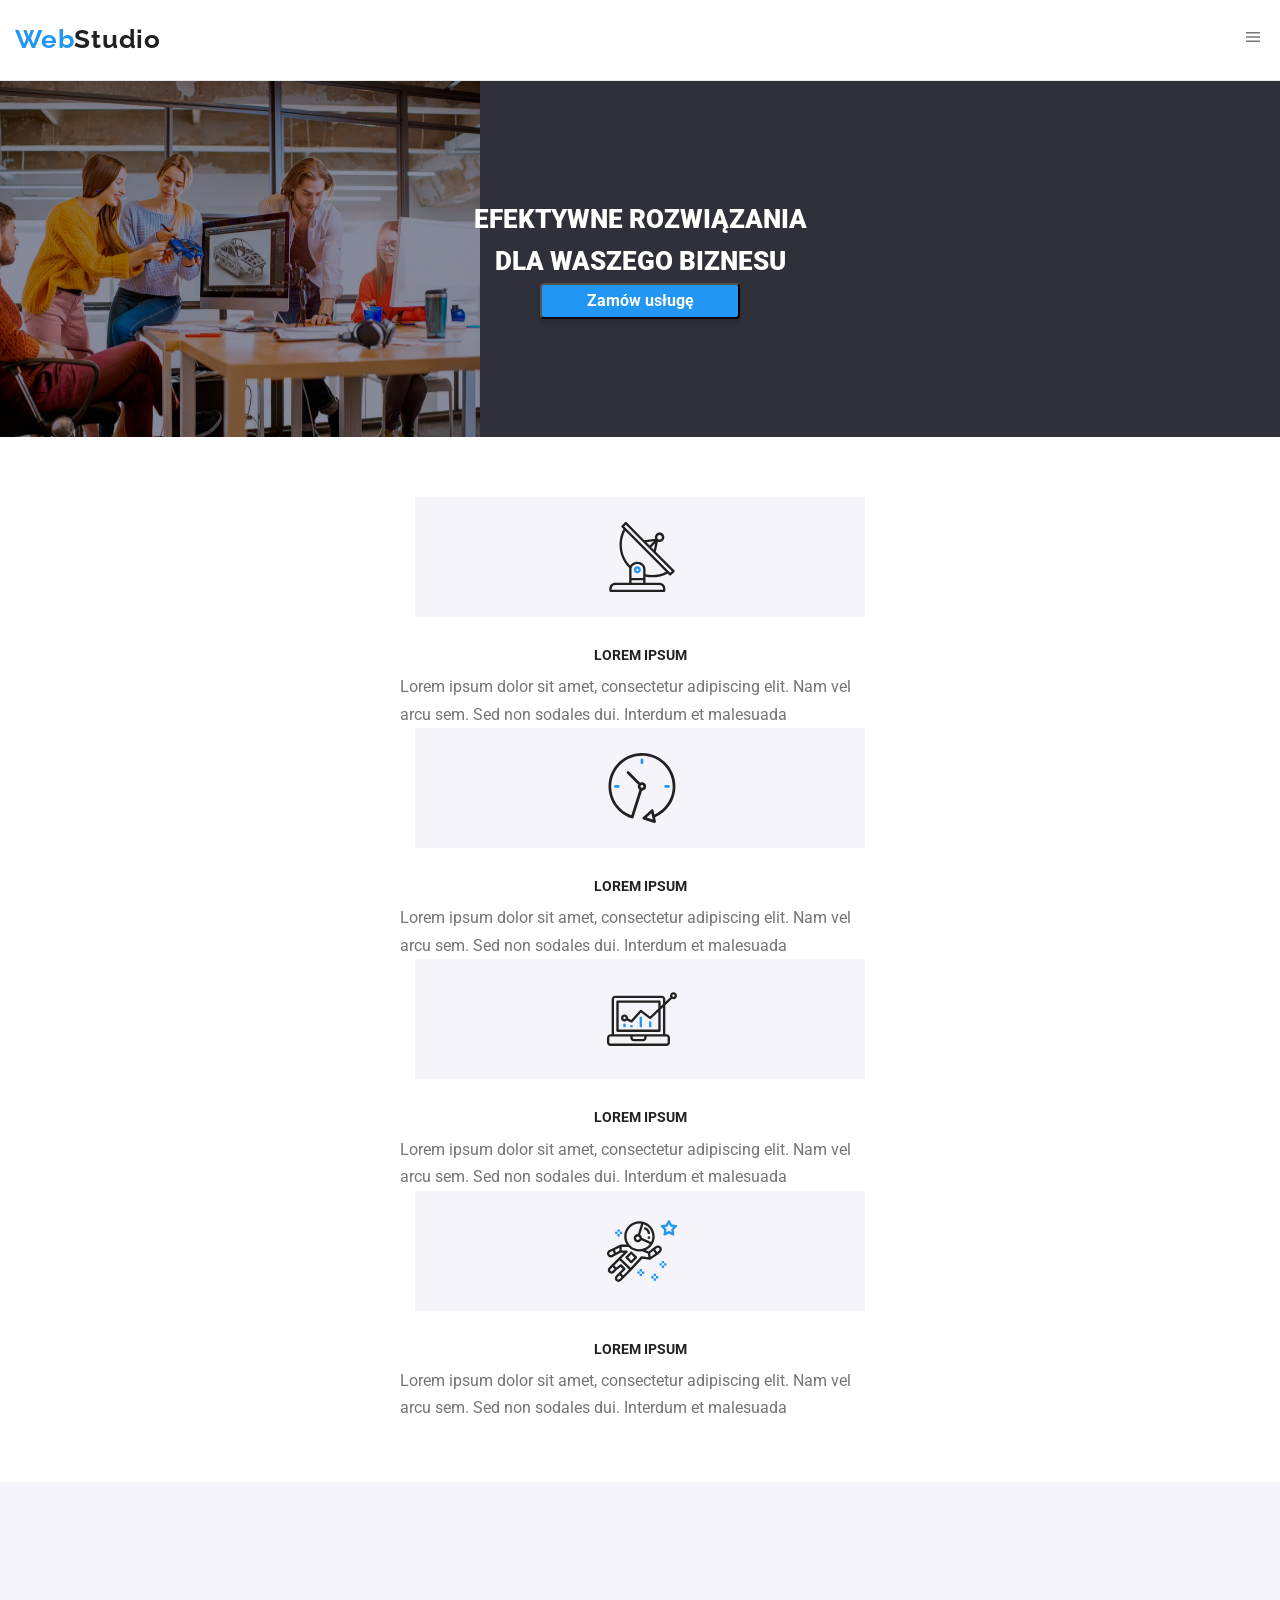
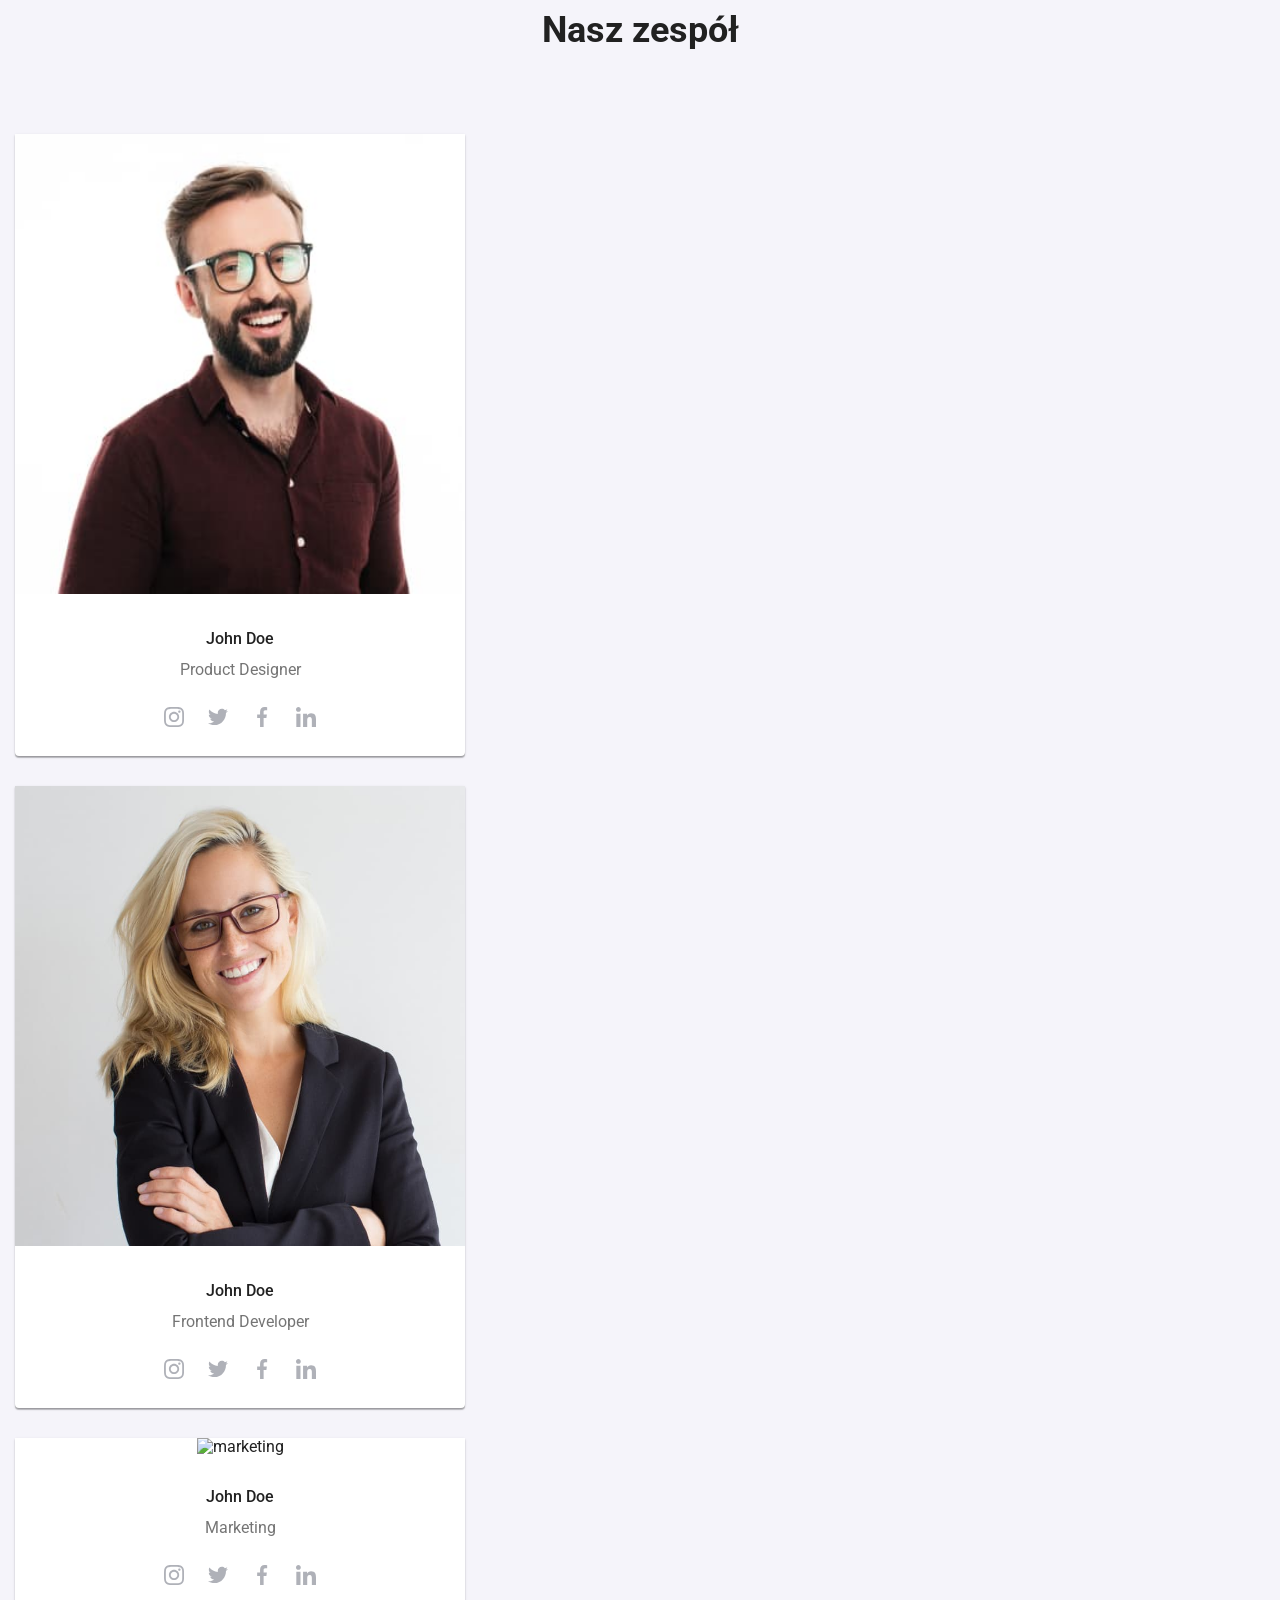
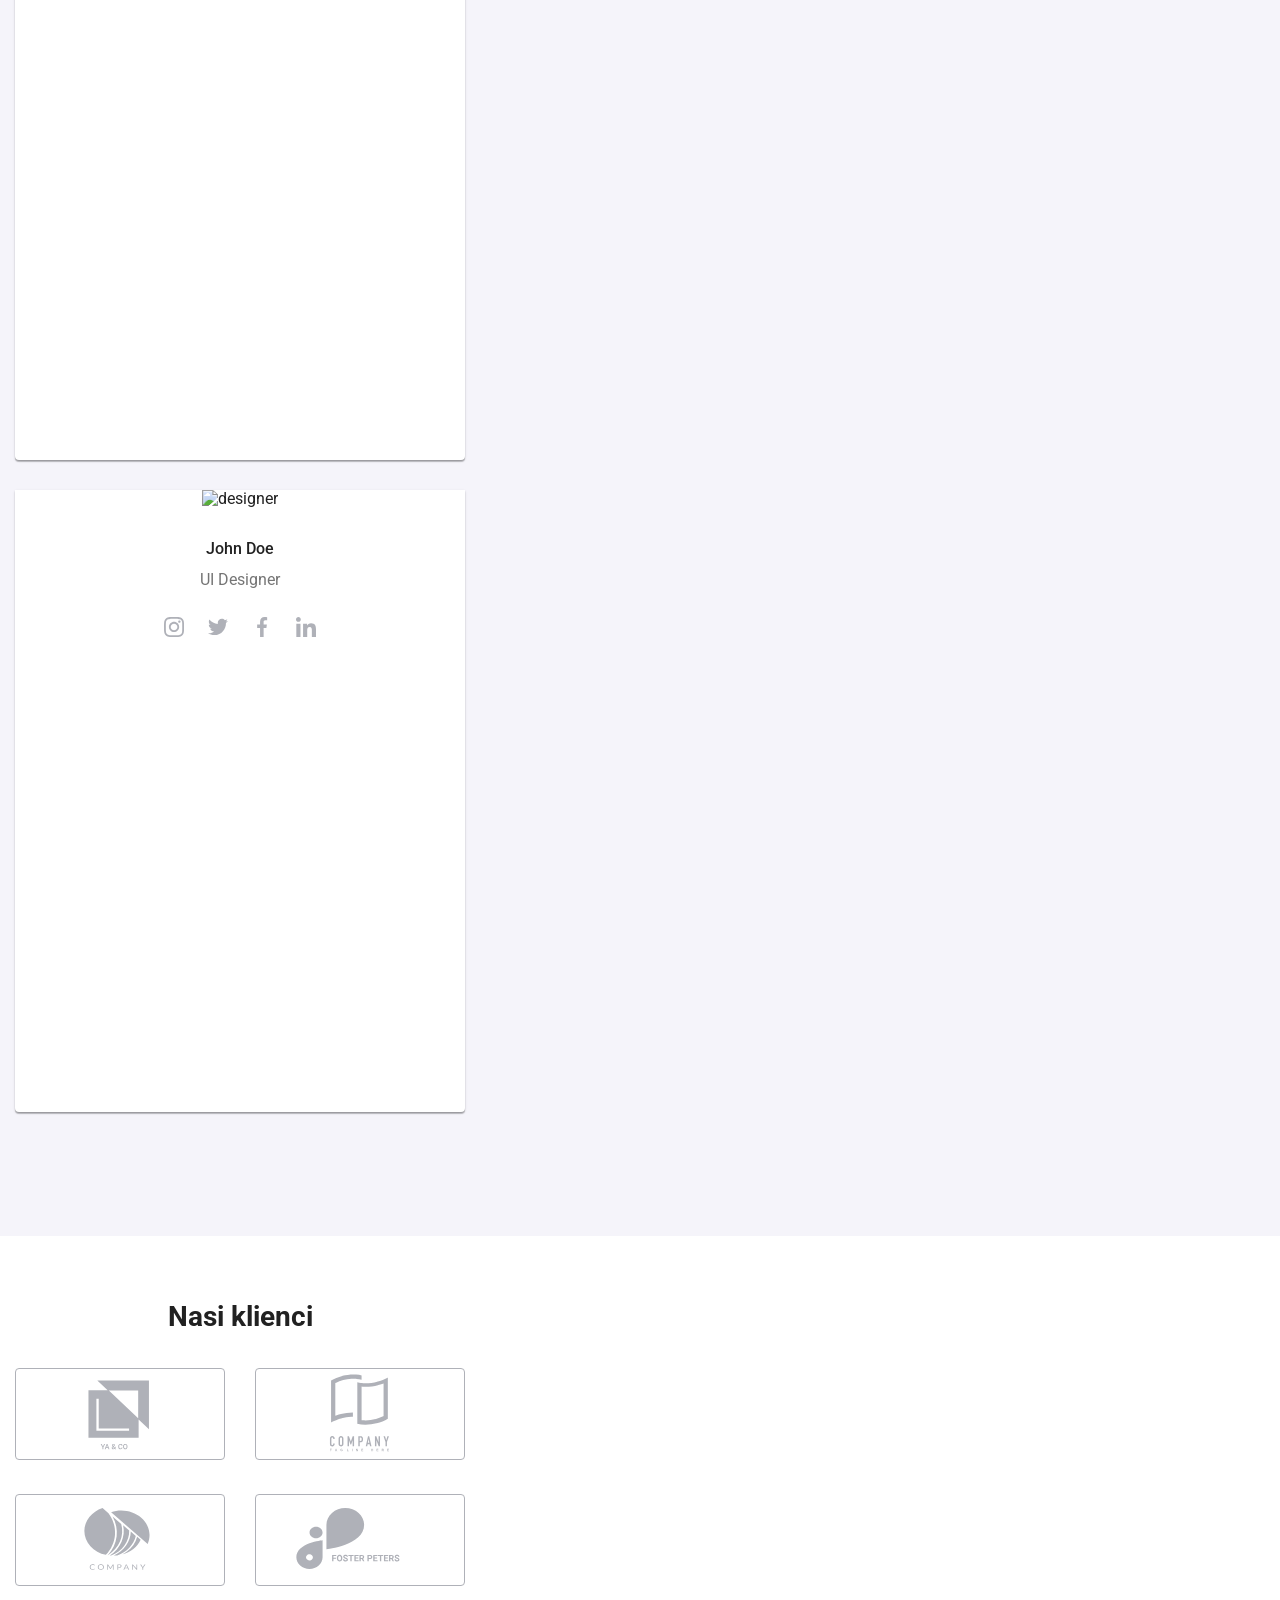
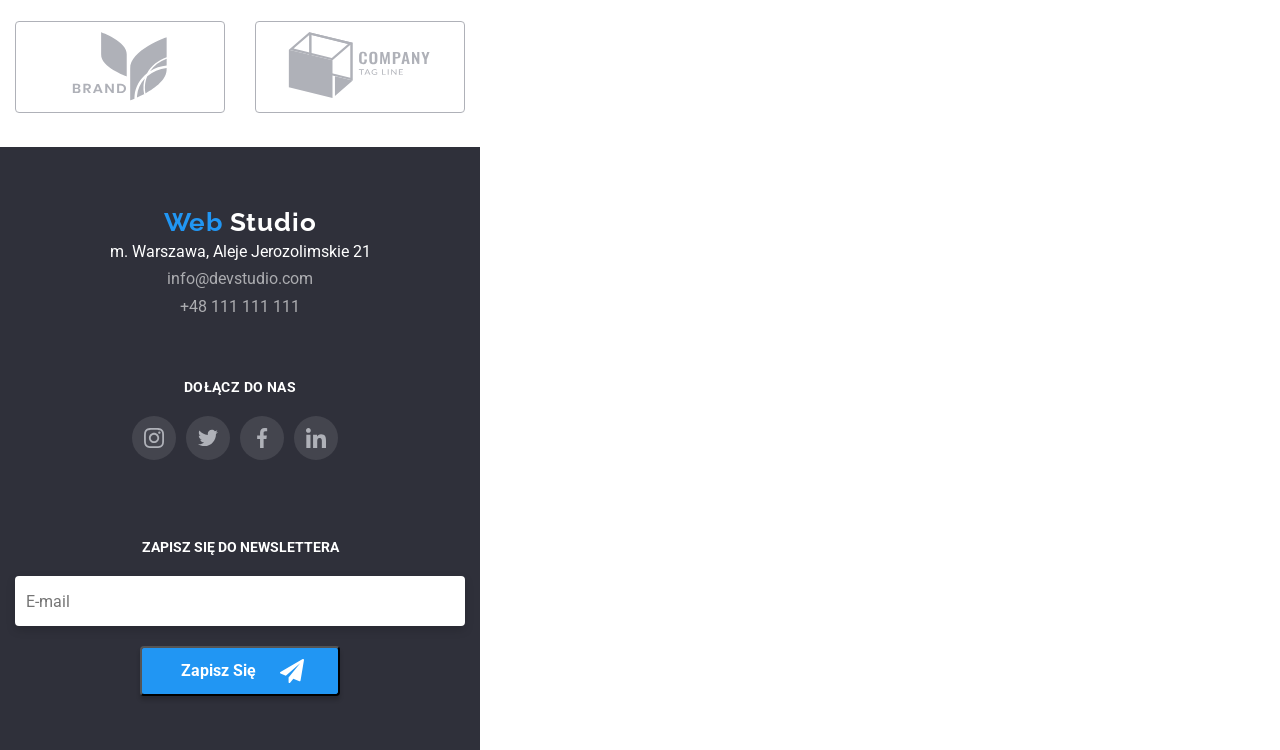
==== index.html @ fba4b180 "far 2 go" ====
<!DOCTYPE html>
<html lang="pl">
  <head>
    <meta charset="utf-8" />
    <meta name="viewport" content="width=device-width, initial-scale=1.0" />
    <title>Studio</title>
    <link rel="stylesheet" href="./css/modern-normalize.css" />
    <link rel="stylesheet" href="./css/main.min.css" />
    <link rel="preconnect" href="https://fonts.googleapis.com" />
    <link rel="preconnect" href="https://fonts.gstatic.com" crossorigin />
    <link
      href="https://fonts.googleapis.com/css2?family=Raleway:wght@700&family=Roboto:wght@400;500;700;900&display=swap"
      rel="stylesheet"
    />
  </head>
  <body>
    <header class="header">
      <div class="container">
        <ul class="header__ul">
          <li class="header__list">
            <a class="logo" href="">Web<span class="logo__span">Studio</span></a>
          </li>
          <ul class="header__ul">
            <nav class="navigation">
              <li class="navigation__list"><a class="active navigation__link" href="">Agencja</a></li>
              <li class="navigation__list"><a class="navigation__link" href="./portfolio.html">Portfolio</a></li>
              <li class="navigation__list"><a class="navigation__link" href="">Kontakt</a></li>
            </nav>
          </ul>
          <li class="contact">
            <a class="contact__link" href="mailto:info@devstudio.com">
              <svg class="contact__iconic">
                <use href="./css/icon.svg#icon-envelope"></use></svg>info@devstudio.com
                </a
            >
          </li>
          <li class="contact">
            <a class="contact__link" href="tel:+48111111111">
              <svg class="contact__iconic">
                <use href="./css/icon.svg#icon-smartphone"></use>
              </svg>
              +48 111 111 111</a>
          </li>
          <li class="contact-mobile">
            <svg class="contact-mobile__iconic" data-mobile-open>
              <use href="./css/icon.svg#icon-menu"></use>
            </svg>
          </li>
        </ul>
      </div>
    </header>

    <main>
      <section class="background top-index">
        <div class="container">
          <h1 class="top-index__topic">EFEKTYWNE ROZWIĄZANIA DLA WASZEGO BIZNESU</h1>
          <button class="button" type="button" data-modal-open>Zamów usługę</button>
        </div>
      </section>
      <section class="text-info section">
        <div class="container">
          <ul class="text-info__text-infoset">
            <li class="text-list">
              <div class="text-list__iconic2-frame">
                <svg class="text-list__iconic2">
                  <use href="./css/icon.svg#icon-antena" ></use>
                </svg>
              </div>
              <h2 class="text-list__title">LOREM IPSUM</h2>
              <p class="text-list__text">
                Lorem ipsum dolor sit amet, consectetur adipiscing elit. Nam vel
                arcu sem. Sed non sodales dui. Interdum et malesuada
              </p>
            </li>
            <li class="text-list">
              <div class="text-list__iconic2-frame">
                <svg class="text-list__iconic2">
                  <use href="./css/icon.svg#icon-clock" ></use>
                </svg>
              </div>
              <h2 class="text-list__title">LOREM IPSUM</h2>
              <p class="text-list__text">
                Lorem ipsum dolor sit amet, consectetur adipiscing elit. Nam vel
                arcu sem. Sed non sodales dui. Interdum et malesuada
              </p>
            </li>
            <li class="text-list">
              <div class="text-list__iconic2-frame">
                <svg class="text-list__iconic2">
                  <use href="./css/icon.svg#icon-diagram" ></use>
                </svg>
              </div>
              <h2 class="text-list__title">LOREM IPSUM</h2>
              <p class="text-list__text">
                Lorem ipsum dolor sit amet, consectetur adipiscing elit. Nam vel
                arcu sem. Sed non sodales dui. Interdum et malesuada
              </p>
            </li><li class="text-list">
              <div class="text-list__iconic2-frame">
                <svg class="text-list__iconic2">
                  <use href="./css/icon.svg#icon-astronaut" ></use>
                </svg>
              </div>
              <h2 class="text-list__title">LOREM IPSUM</h2>
              <p class="text-list__text">
                Lorem ipsum dolor sit amet, consectetur adipiscing elit. Nam vel
                arcu sem. Sed non sodales dui. Interdum et malesuada
              </p>
            </li>
          </ul>
        </div>
      </section>

      <section class="occupation-index">
        <div class="container">
          <h2 class="occupation-index__title">Czym się zajmujemy</h2>
          <ul class="occupation-index__text-infoset">
            <li class="ourwork">
              <img class="ourwork__image"
                src="./images/background.jpg"
                alt="biurko z klawiatura"
                width="370"
                height="296"
              />
              <p class="ourwork__occupation-index-text">Aplikacje komputerowe</p>
            </li>
            <li class="ourwork">
              <img class="ourwork__image"
                src="./images/background2.jpg"
                alt="ekran z telefonem"
                width="370"
                height="296"
              />
              <p class="ourwork__occupation-index-text">Aplikacje mobilne</p>
            </li>
            <li class="ourwork">
              <img class="ourwork__image"
                src="./images/tablet.jpg"
                alt="tablet"
                height="296"
                width="370"
              />
              <p class="ourwork__occupation-index-text">Rozwiązania graficzne</p>
            </li>
          </ul>
        </div>
      </section>

      <section class="team-index">
        <div class="container">
          <h2  class="team-index__tittle">Nasz zespół</h2>
          <ul class="team-index__text-infoset">
            <li class="team-index__list">
              <figure class="workers">
                <img class="workers__image"
                  src="./images/productdesigner.jpg"
                  alt="productdesigner"
                  width="270"
                  height="260"
                />
                <figcaption class="workers__figcaption">
                  <p class="workers__name-index">John Doe</p>
                  <p class="workers__job-index">Product Designer</p>
                  
                  <ul class="workers__iconic-3-list">
                    <li class="workers__list">
                      <a class="workers__iconic-3-list-link" href="">
                    <svg class="workers__iconic3">
                      <use href="./css/icon.svg#icon-instagram-2">
                      </use>
                    </svg>
                    </a>
                    </li>
            <li class="workers__list">
                      <a class="workers__iconic-3-list-link" href="">
                    

                                        <svg class="workers__iconic3">
                      <use href="./css/icon.svg#icon-twitter-1">
                      </use>
                    </svg>
                    </a>
                    </li>
                    <li class="workers__list">
                      <a class="workers__iconic-3-list-link" href="">
                    
                    <svg class="workers__iconic3">
                      <use href="./css/icon.svg#icon-facebook-1">
                      </use>
                    </svg>
                    </a>
                    </li>
                    <li class="workers__list">
                      <a class="workers__iconic-3-list-link" href="">
                    
                    <svg class="workers__iconic3">
                      <use href="./css/icon.svg#icon-linkedin-1">
                      </use>
                    </svg>
                    </a>
                    </li>
                  </ul>
                  </figcaption>
              </figure>
            </li>

            <li class="workers__list">
              <figure class="workers">
                <img class="workers__image"
                  src="./images/developer.jpg"
                  alt="frontedndeveloper"
                  width="270"
                  height="260"
                />
                <figcaption class="workers__figcaption">
                  <p class="workers__name-index">John Doe</p>
                  <p class="workers__job-index">Frontend Developer</p>
                  <ul class="workers__iconic-3-list">
                    <li class="workers__list">
                      <a class="workers__iconic-3-list-link" href="">
                    <svg class="workers__iconic3">
                      <use href="./css/icon.svg#icon-instagram-2">
                      </use>
                    </svg>
                    </a>
                    </li>
            <li class="workers__list">
                      <a class="workers__iconic-3-list-link" href="">
                                        <svg class="workers__iconic3">
                      <use href="./css/icon.svg#icon-twitter-1">
                      </use>
                    </svg>
                    </a>
                    </li>
                    <li class="workers__list">
                      <a class="workers__iconic-3-list-link" href="">
                    
                    <svg class="workers__iconic3">
                      <use href="./css/icon.svg#icon-facebook-1">
                      </use>
                    </svg>
                    </a>
                    </li>
                    <li class="workers__list">
                      <a class="workers__iconic-3-list-link" href="">
                    
                    <svg class="workers__iconic3">
                      <use href="./css/icon.svg#icon-linkedin-1">
                      </use>
                    </svg>
                    </a>
                    </li>
                  </ul>
                </figcaption>
              </figure>
            </li>

            <li class="workers__list">
              <figure class="workers">
                <img class="workers__image"
                  src="./images/marketing.jpg"
                  alt="marketing"
                  width="270"
                  height="260"
                />
                <figcaption class="workers__list">
                  <p class="workers__name-index">John Doe</p>
                  <p class="workers__job-index">Marketing</p>
                  <ul class="workers__iconic-3-list">
                    <li class="workers__list">
                      <a class="workers__iconic-3-list-link" href="">
                    <svg class="workers__iconic3">
                      <use href="./css/icon.svg#icon-instagram-2">
                      </use>
                    </svg>
                    </a>
                    </li>
            <li class="workers__list">
                      <a class="workers__iconic-3-list-link" href="">
                    

                                        <svg class="workers__iconic3">
                      <use href="./css/icon.svg#icon-twitter-1">
                      </use>
                    </svg>
                    </a>
                    </li>
                    <li class="workers__list">
                      <a class="workers__iconic-3-list-link" href="">
                    
                    <svg class="workers__iconic3">
                      <use href="./css/icon.svg#icon-facebook-1">
                      </use>
                    </svg>
                    </a>
                    </li>
                    <li class="workers__list">
                      <a class="workers__iconic-3-list-link" href="">
                    
                    <svg class="workers__iconic3">
                      <use href="./css/icon.svg#icon-linkedin-1">
                      </use>
                    </svg>
                    </a>
                    </li>
                  </ul>
                </figcaption>
              </figure>
            </li>

            <li class="workers__list">
              <figure class="workers">
                <img class="workers__image"
                  src="./images/designer.jpg"
                  alt="designer"
                  width="270"
                  height="260"
                />
                <figcaption class="workers__figcaption">
                  <p class="workers__name-index">John Doe</p>
                  <p class="workers__job-index">UI Designer</p>
                  <ul class="workers__iconic-3-list">
                    <li class="workers__list">
                      <a class="workers__iconic-3-list-link" href="">
                    <svg class="workers__iconic3">
                      <use href="./css/icon.svg#icon-instagram-2">
                      </use>
                    </svg>
                    </a>
                    </li>
            <li class="workers__list">
                      <a class="workers__iconic-3-list-link" href="">
                    
                                        <svg class="workers__iconic3">
                      <use href="./css/icon.svg#icon-twitter-1">
                      </use>
                    </svg>
                    </a>
                    </li>
                    <li class="workers__list">
                      <a class="workers__iconic-3-list-link" href="">
                    
                    <svg class="workers__iconic3">
                      <use href="./css/icon.svg#icon-facebook-1">
                      </use>
                    </svg>
                    </a>
                    </li>
                    <li class="workers__list">
                      <a class="workers__iconic-3-list-link" href="">
                    
                    <svg class="workers__iconic3">
                      <use href="./css/icon.svg#icon-linkedin-1">
                      </use>
                    </svg>
                    </a>
                    </li>
                  </ul>
                </figcaption>
              </figure>
            </li>
          </ul>
        </div>
      </section>
      <section class="clients">
        <div class="container">
          <h2 class="clients__title">Nasi klienci</h2>
          <p class="clients__chapter">
            <ul class="clients__text-infoset">
              <li class="clients__list">
                <a href="">
                <svg class="clients__iconic4">
                  <use href="./css/icon.svg#icon-Logo"></use>
                </svg>
              </a>
              </li>
              <li class="clients__list">
              <a href="">
                <svg class="clients__iconic4">
                  <use href="./css/icon.svg#icon-Logo2"></use>
                </svg>
              </a>
              </li>
              <li class="clients__list">
                <a href="">
                <svg class="clients__iconic4">
                  <use href="./css/icon.svg#icon-Logo3"></use>
                </svg>
              </a>
              </li>
              <li class="clients__list">
                <a href="">
                <svg class="clients__iconic4">
                  <use href="./css/icon.svg#icon-Logo4"></use>
                </svg>
              </a>          
              </li>
              <li class="clients__list">
              <a href="">
                <svg class="clients__iconic4">
                  <use href="./css/icon.svg#icon-Logo5"></use>
                </svg>
              </a>      
              </li>
              <li class="clients__list">
              <a href="">
                <svg class="clients__iconic4">
                  <use href="./css/icon.svg#icon-Logo6"></use>
                </svg>
            </a>  
              </li>
            
            </ul>
          </p>
        </div>
      </section>
    </main>
<footer class="footer">
      <div class="container footsy">
      <div class="footsy__chapter">
        <div class="logo--down">
          <a  class="logo" href="">Web<span class="logo__span--footer"> Studio </span> </a>
        </div>
        <adress class="footsy__adressdown">
          m. Warszawa, Aleje Jerozolimskie 21
        </adress>
        <div >
          <a class="footsy__mailto2" href="mailto:info@devstudio.com"> info@devstudio.com </a>
        </div>
        <div >
          <a class="footsy__tele2" href="tel:+48111111111"> +48 111 111 111 </a>
        </div>
      </div>
      <div class="socialy">
        <h2 class="socialy__title" >Dołącz do nas</h2>

        <ul class="socialy__iconic-listing">
          <li class="socialy__list">
            <a class="socialy__iconic-3-list-link" href="">
              <svg class="socialy__iconic3">
                <use href="./css/icon.svg#icon-instagram-2"></use>
              </svg>
            </a>
          </li>
          <li class="socialy__list">
            <a class="socialy__iconic-3-list-link" href="">
              <svg class="socialy__iconic3">
                <use href="./css/icon.svg#icon-twitter-1"></use>
              </svg>
            </a>
          </li>
          <li class="socialy__list">
            <a class="socialy__iconic-3-list-link" href="">
              <svg class="socialy__iconic3">
                <use href="./css/icon.svg#icon-facebook-1"></use>
              </svg>
            </a>
          </li>
          <li class="socialy__list">
            <a class="socialy__iconic-3-list-link" href="">
              <svg class="socialy__iconic3">
                <use href="./css/icon.svg#icon-linkedin-1"></use>
              </svg>
            </a>
          </li>
        </ul>
        </div>
        <div class="subscription">
        <p class="subscription__title" >Zapisz się do Newslettera</p>
        <form class="subscription__form">
          <label class="subscription__label">
            <input class="subscription__sub-email" type="email" name="email" placeholder="  E-mail" required />
          </label>
          <button class="subscription__button-sub" type="submit">Zapisz Się <svg class="subscription__iconic-sub"><use href="./css/icon.svg#plane"></use></svg> </button>
         
        </form>
      </div>
      </div>
    </footer>
  </body>
<!--okno modalne-->    
  <div class="backdrop is-hidden" data-modal>
      <div class="modal">
        <svg class="close-btn">
          <use href="./css/icon.svg#cancel" data-modal-close></use>
        </svg>
        <form class="modal__form">
          <div class="modal__form-popup">
            <h1 class="modal__title">
              Zostaw swoje dane w formularzu poniżej 
            </h1>
          <div>
            <form class="modal__form">
            <label class="text">Imię
            <input class="text__form-group1" type="text" name="text-name">
           <svg class="text__form-icon1" ><use href="./css/icon.svg#user"></use> </svg>   
          </label>

          <label class="text">Telefon
            <input class="text__form-group1" type="tel" name="tel-form">
            <svg class="text__form-icon1" ><use href="./css/icon.svg#iphone"></use> </svg>   
         
          </label>
          <label class="text">Email
            <input class="text__form-group1" type="email" name="email-form">
             <svg class="text__form-icon1" ><use href="./css/icon.svg#nvelope"></use> </svg>   
         
          </label>
          <label class="text" >Komentarz
          <textarea class="text__form-group1--size" rows="3" placeholder="Wprowadź tekst" ></textarea> 
          </label>
          </form>
                    <div class="declarations">
          
            <div class="checkbox">
              <input class="checkbox__input" type="checkbox" id="checks">
              <label class="checkbox__label" for="checks">
               <span class="checkbox__span" ><svg class="checkbox__checks-svg">
                  <use href="./css/icon.svg#checked">
                  </use>
                </svg>
                </span>
              </label>
            

            <p class="checkbox__declaration">Oświadczam ,iż akceptuję <a class="checkbox__link" href="">Regulamin</a> i <a class="checkbox__link" href="">Politykę prywatności</a> </p>          
          </div>
          <button class="checkbox__registerbutton" type="submit">Wyślij</button>  
       
        </div>

        </div>
        </div>
        </form>
        </div>
        </div>
       <script src="./js/modal.js"></script>  
  
       <!--mobile modalne-->
  <div class="backdrop is-hidden" data-mobile>
    <div class="modal">
      <svg class="close-mobile">
        <use href="./css/icon.svg#icon-close" class="close-mobile__svg" data-mobile-close></use>
      </svg>
      <div class="modal-mobile container">
        <ul class="modal-mobile__ul">
          <nav class="modal-mobile__navigation">
            <li class="modal-mobile__list"><a class="modal-mobile__link" href="./index.html">Agencja</a> </li>
            <li class="modal-mobile__list"><a class="modal-mobile__link" href="./portfolio.html">Portfolio</a> </li>
            <li class="modal-mobile__list"><a class="modal-mobile__link" href="">Kontakt</a> </li>
          </nav>
        </ul>
        <div class="tel">
          <a class="tel__link" href="tel:+48111111111">+48 111 111 111</a>
        </div>
        <div class="mail">
          <a class="mail__link" href="mailto:info@devstudio.com">info@devstudio.com</a>
        </div>
        <ul class="modal-mobile__ulsocial" >
        <li class="modal-mobile__list"><a class="modal-mobile__social" href="">Instagram</a> </li>
        <li class="modal-mobile__list"><a class="modal-mobile__social" href="">Tweeter</a> </li>
        <li class="modal-mobile__list"><a class="modal-mobile__social" href="">Facebook</a> </li>
        <li class="modal-mobile__list"><a class="modal-mobile__social" href="">Linkedin</a> </li>
        </ul>
  
      </div>
      </div>
      </div>
      </div>
     <script src="./js/mobile-menu.js"></script>  

</html>
---- css/main.min.css ----
.background{background-image:url(/images/Header-mobile.jpg),linear-gradient(black, white);background-size:480px 400px;background-repeat:no-repeat;margin:auto}h1,h2,h3,h4,h5,h6,p,ul,figure{padding:0;margin:0}body{margin:auto;background-color:#fff;color:#212121;font-family:Roboto}.container{width:100%;margin:auto}@media(max-width: 480px){.container{max-width:480px;padding:0px 15px}}.footer{display:flex;max-width:480px;background-color:#2f303a;height:603px}.section{padding:60px 0px}.modal-mobile{text-decoration:none}.modal-mobile__navigation{font-weight:500;font-size:40px;line-height:1.175em;color:var(--colorprimary)}.modal-mobile__list{list-style:none;margin-bottom:36px}.modal-mobile__link{text-decoration:none;color:var(--colorprimary)}.modal-mobile__link:hover{color:var(--fillprimary)}.modal-mobile__ulsocial{display:flex}.modal-mobile__social{text-decoration:none;color:var(--fillprimary);font-weight:500;font-size:18px;line-height:1.22em;padding-right:20px}.tel{margin:302px 0px 30px}.tel__link{text-decoration:none;font-weight:500;font-size:34px;line-height:1.17em;color:var(--fillprimary)}.mail{margin-bottom:64px}.mail__link{text-decoration:none;font-weight:500;font-size:24px;line-height:1.16em;color:var(--colorshade)}.close-btn{position:absolute;top:8px;right:8px;width:30px;height:30px;background-color:var(--backgroundbody);border:1px solid 0,0,0,.1;cursor:pointer}.close-btn:hover{fill:var(--fillprimary)}.close-mobile{position:absolute;right:8px;top:8px;width:18px;height:18px;background-color:var(--backgroundbody);border:1px solid 0,0,0,.1;cursor:pointer}.close-mobile:hover{fill:var(--fillprimary)}.button{font-size:16px;font-weight:700;line-height:1.875em;border-radius:4px;background-color:var(--backgroundbutton);box-shadow:0px 4px 4px rgba(0,0,0,.15);color:var(--colorsecondary);line-height:1.875em;align-items:center;text-align:center;width:200px;transition:background-color,color,cursor 250ms cubic-bezier(0.4, 0, 0.2, 1),250ms cubic-bezier(0.4, 0, 0.2, 1),250ms cubic-bezier(0.4, 0, 0.2, 1)}.button:hover{background-color:var(--backgroundbutton);cursor:pointer;color:var(--colorsecondary)}.buttons__menu{list-style:none;justify-content:center;padding:94px 0px 50px;display:flex}.buttons__button{border-radius:4px;background:var(--backgroundframe);margin-right:8px;font-weight:500;font-size:16px;line-height:1.625em;text-align:center;letter-spacing:.03em;color:var(--colorbutton2);border:none;padding:6px 22px;transition:background-color,color,cursor,border-radius,box-shadow 250ms cubic-bezier(0.4, 0, 0.2, 1),250ms cubic-bezier(0.4, 0, 0.2, 1),250ms cubic-bezier(0.4, 0, 0.2, 1),250ms cubic-bezier(0.4, 0, 0.2, 1),250ms cubic-bezier(0.4, 0, 0.2, 1)}.buttons__button:hover{background-color:var(--backgroundbutton);cursor:pointer;color:var(--colorsecondary);border-radius:4px;box-shadow:0px 3px 1px rgba(0,0,0,.1),0px 1px 2px rgba(0,0,0,.08),0px 2px 2px rgba(0,0,0,.12)}.card__card-set{display:flex;flex-wrap:wrap;justify-content:space-between;list-style:none}.card__list{cursor:pointer;margin-bottom:20px;transition:translateY}.card__list:hover{box-shadow:0px 1px 1px rgba(0,0,0,.12),0px 4px 4px rgba(0,0,0,.06),1px 4px 6px rgba(0,0,0,.16)}.card__list:hover .card__overlay{transform:translateY(0)}.card__titles{font-weight:700;font-size:18px;letter-spacing:.06em;color:var(--colorprimary)}.card__description{font-size:16px;line-height:1.375em;letter-spacing:0,3em}.card__link{text-decoration:none;color:var(--colorshade)}.card__figure{width:370px;height:404px;background:var(--backgroundbody);border:1px solid var(--colorbordercard)}.card__image{width:370px;height:294px}.card__figcaption{padding:20px 24px}.card__overlay{position:absolute;top:0;height:100%;width:100%;color:var(--colorsecondary);cursor:pointer;transform:translateY(100%);transition:transform,box-shadow 250ms cubic-bezier(0.4, 0, 0.2, 1),250ms cubic-bezier(0.4, 0, 0.2, 1);padding:45px 24px 49px 45px;background:var(--backgroundcard);font-size:18px;line-height:1.556em;overflow:hidden}.card__transform{position:relative;overflow:hidden}.declarations{display:flex;flex-direction:column;justify-content:space-between;align-items:center}.checkbox{display:flex;flex-direction:row}.checkbox__registerbutton{width:200px;height:50px;background:var(--backgroundbutton);color:var(--colorsecondary);box-shadow:0px 4px 4px rgba(0,0,0,.15);border-radius:4px;font-weight:700;font-size:16px;line-height:1.875em;align-items:center;text-align:center;margin-top:30px;cursor:pointer}.checkbox__declaration{font-size:14px;line-height:1.71em;letter-spacing:.03em;color:var(--colorshade);text-align:center}.checkbox__link{text-decoration:underline;color:var(--colorbutton)}.checkbox__checks-svg{width:20px;height:20px}.checkbox__span{position:relative;align-items:center;align-content:center;justify-content:center}.checkbox__input[type=checkbox]{visibility:hidden;width:20px;height:20px}.checkbox__input[type=checkbox]+.checkbox__label .checkbox__span{content:"";position:absolute;outline:2px solid var(--colorprimary);width:20px;height:20px;right:460px;transition:outline 250ms cubic-bezier(0.4, 0, 0.2, 1)}.checkbox__input[type=checkbox]:checked+.checkbox__label .checkbox__span{content:"";position:absolute;outline:2px solid var(--colorsecondary);width:20px;height:20px;right:460px;transition:outline 250ms cubic-bezier(0.4, 0, 0.2, 1)}.checkbox__input[type=checkbox]+.checkbox__label .checkbox__checks-svg{content:"";position:absolute;width:20px;height:20px;opacity:0;transition:opacity 250ms cubic-bezier(0.4, 0, 0.2, 1)}.checkbox__input[type=checkbox]:checked+.checkbox__label .checkbox__checks-svg{content:"";position:absolute;width:20px;height:20px;fill:var(--fillprimary);opacity:1;transition:opacity 250ms cubic-bezier(0.4, 0, 0.2, 1)}.clients{width:480px}.clients__text-infoset{width:480px;list-style:none;flex-wrap:wrap;display:flex;justify-content:space-around}.clients__title{font-weight:700;font-size:28px;line-height:1.5em;color:var(--colorprimary);text-align:center;padding:60px 0px 30px}.clients__iconic4{width:210px;height:92px;margin-bottom:30px;border:1px solid var(--fillworkers);fill:var(--fillworkers);border-radius:4px;transition:border,fill 250ms cubic-bezier(0.4, 0, 0.2, 1),250ms cubic-bezier(0.4, 0, 0.2, 1)}.clients__iconic4:hover{border:1px solid var(--colorborder);fill:var(--fillprimary)}.contact{display:none}.contact-mobile{font-weight:500;font-size:14px;line-height:1.14em;letter-spacing:.02em}.contact-mobile:hover{fill:var(--fillprimary)}.contact-mobile__iconic{height:16px;width:14px;fill:var(--fillcontact);margin-right:5px;transition:fill,cursor 250ms cubic-bezier(0.4, 0, 0.2, 1),250ms cubic-bezier(0.4, 0, 0.2, 1);cursor:pointer}.contact-mobile__iconic :hover{fill:var(--fillprimary)}.footsy{text-align:center;display:flex;flex-direction:column;align-items:center;align-content:center;max-width:480px;height:603px;padding:60px 0px 0px}.footsy__chapter{max-width:480px}.footsy__mailto2{color:var(--colorfootsy);text-decoration:none;line-height:1.714em;max-width:480px}.footsy__tele2{color:var(--colorfootsy);text-decoration:none;line-height:1.714em;max-width:480px}.footsy__adressdown{color:var(--colorsecondary);line-height:1.714em;max-width:480px}.header{position:relative;padding:24px 15px 25px;border-bottom:thin solid var(--colorborderbottom)}.header__ul{list-style:none;display:flex;justify-content:space-between;align-items:center}.header__list{list-style:none;display:flex}.logo{font-family:Raleway;font-weight:700;font-size:26px;line-height:1.19em;letter-spacing:.03em;color:var(--colorbutton);transition:cursor 250ms cubic-bezier(0.4, 0, 0.2, 1);text-decoration:none}.logo:hover{cursor:pointer}.logo__span{color:var(--colorprimary);transition:cursor 250ms cubic-bezier(0.4, 0, 0.2, 1)}.logo__span:hover{cursor:pointer}.logo__span--footer{color:var(--colorsecondary);transition:cursor 250ms cubic-bezier(0.4, 0, 0.2, 1)}.modal{position:absolute;left:50%;top:53%;transform:translate(-50%, -50%);width:480px;min-height:796px;background-color:var(--backgroundbody);animation-name:opacity;animation-duration:1s;animation-timing-function:linear;padding:48px 40px;border:1px solid var(--colorshade)}.modal__title{font-weight:700;font-size:20px;line-height:1.15em;letter-spacing:.03em;color:var(--colorprimary);text-align:center;margin-bottom:12px}.modal__form-popup{display:flex;flex-direction:column;margin:0 auto;padding:0px}.navigation{display:none}.occupation-index{display:none}.ourwork{display:none}.socialy{margin:60px 0px}.socialy__title{font-weight:700;font-size:14px;line-height:1.14em;letter-spacing:.03em;text-transform:uppercase;color:var(--colorsecondary)}.socialy__iconic3{height:20px;width:20px;fill:var(--fillworkers);transition:fill 250ms cubic-bezier(0.4, 0, 0.2, 1)}.socialy__iconic-3-list{padding:30px 30px;list-style:none}.socialy__iconic-3-list-link{display:flex;width:44px;height:44px;border-radius:50%;align-items:center;justify-content:space-around;background-color:var(--backgroundworkers);transition:background-color 250ms cubic-bezier(0.4, 0, 0.2, 1);margin-right:10px}.socialy__iconic-3-list-link:hover{background-color:var(--backgroundbutton)}.socialy__iconic-3-list-link:hover .socialy__iconic3{fill:var(--fillwhite)}.socialy__iconic-listing{display:flex;flex-direction:row;padding:20px 10px;list-style:none}.subscription{display:flex;flex-direction:column;justify-content:center;align-items:center}.subscription__label{margin-bottom:20px}.subscription__form{align-items:center;display:flex;flex-direction:column}.subscription__iconic-sub{fill:var(--fillwhite);width:24px;height:24px;margin-left:24px;margin-right:28px}.subscription__button-sub{display:flex;flex-direction:row;align-items:center;justify-content:end;width:200px;height:50px;background-color:var(--backgroundbutton);color:var(--colorsecondary);font-size:16px;line-height:1.875em;border-radius:4px;box-shadow:0px 4px 4px var(--backgroundbackdrop);font-weight:700;cursor:pointer}.subscription__sub-email{width:450px;height:50px;border:1px solid var(--colorbordersec);border-radius:4px;filter:drop-shadow(0px 4px 4px rgba(0, 0, 0, 0.15))}.subscription__form{display:flex}.subscription__title{font-weight:700;font-size:14px;line-height:1.14em;text-transform:uppercase;color:var(--colorsecondary);margin-bottom:20px}.team-index{text-align:center;background:var(--backgroundframe);padding-bottom:94px}.team-index__list{display:flex;flex-direction:row;margin-bottom:30px}.team-index__text-infoset{list-style:none;display:flex;justify-content:space-between;flex-direction:column}.team-index__tittle{padding-top:94px;padding-bottom:50px;font-weight:700;font-size:36px;line-height:3em;color:var(--colorprimary)}.text{display:flex;flex-direction:column;font-weight:400;font-size:12px;line-height:1.16em;letter-spacing:.01em;color:var(--colorshade)}.text:hover .text__form-group1,.text:hover .text__form-group1--size{border:1px solid var(--colorborder)}.text:focus .text__form-group1--size{border:1px solid var(--colorborder)}.text:hover .text__form-group1+.text__form-icon1{fill:var(--fillprimary)}.text:focus .text__form-group1--size+.text__form-icon1{fill:var(--fillprimary)}.text__form-group1{width:448px;height:40px;margin-top:4px;margin-bottom:10px;border:1px solid var(--colorbordergroup);border-radius:4px}.text__form-group1--size{width:448px;height:120px;margin-top:4px;margin-bottom:10px;resize:none;border:1px solid var(--colorbordergroup);border-radius:4px}.text__form-group1--size:hover::placeholder{color:var(--colorbutton)}.text__form-icon1{position:relative;width:12px;height:12px;bottom:35px;left:10px}.text-info__text-infoset{list-style:none;display:flex;flex-direction:column;justify-content:center;margin:0px 15px}.text-list__iconic2-frame{width:450px;height:120px;background:var(--backgroundframe);padding:25px 192px;margin:auto}.text-list__iconic2{width:70px;height:70px;display:flex}.text-list__title{text-align:center;font-weight:700;font-size:14px;line-height:1.172em;text-transform:uppercase;color:var(--colorprimary);padding:30px 0px 10px}.text-list__text{margin:auto;color:var(--colorshade);line-height:1.716em;max-width:480px}.top-index{background-color:var(--backgroundtopindex);padding:118px 58px 118px;display:flex;flex-direction:column;text-align:center;max-width:1600px}.top-index__topic{margin:0 auto;width:365px;font-weight:900;font-size:26px;line-height:1.61em;text-transform:uppercase;color:var(--colorsecondary)}.workers{background:var(--backgroundbody);box-shadow:0px 1px 3px rgba(0,0,0,.12),0px 1px 1px rgba(0,0,0,.14),0px 2px 1px rgba(0,0,0,.2);border-radius:0px 0px 4px 4px;height:622px;margin:0px 15px;width:450px}.workers__list{margin-bottom:30px}.workers__image{width:450px;height:460px;border-radius:0px}.workers__iconic-3-list{display:flex;flex-direction:row;justify-content:center;padding:0px 120px}.workers__name-index{font-weight:500;font-size:16px;line-height:1.357em;text-align:center;color:var(--colorprimary);padding-top:30px}.workers__job-index{font-size:16px;line-height:1.188em;text-align:center;color:var(--colorshade);padding-top:10px;padding-bottom:16px}.workers__iconic3{height:20px;width:20px;fill:var(--fillworkers);transition:fill 250ms cubic-bezier(0.4, 0, 0.2, 1)}.workers__iconic-3-list{list-style:none}.workers__iconic-3-list-link{display:flex;width:44px;height:44px;border-radius:50%;align-items:center;justify-content:space-around;background-color:var(--backgroundworkers);transition:background-color 250ms cubic-bezier(0.4, 0, 0.2, 1)}.workers__iconic-3-list-link:hover{background-color:var(--fillprimary)}.workers__iconic-3-list-link:hover .workers__iconic3{fill:var(--fillwhite)}.active::after{display:block;position:absolute;width:60px;top:95%;content:"";border:1px solid var(--colorborder);border-radius:2px}:root{--fillprimary:#2196f3;--fillcontact:#757575;--fillworkers:#afb1b8;--fillwhite:#fff;--backgroundbody:#fff;--backgroundbutton:#2196f3;--backgroundtopindex:#2f303a;--backgroundframe:#f5f4fa;--backgroundworkers:rgba(255, 255, 255, 0.1);--backgroundourworkers:rgba(47, 48, 58, 0.8);--backgroundbackdrop:rgba(0, 0, 0, 0.2);--backgroundcard:rgba(33, 150, 243, 0.9);--colorprimary:#212121;--colorbutton:#2196f3;--colorsecondary:#fff;--colorshade:#757575;--colorbutton2:rgba(38, 38, 38, 1);--colorfootsy:rgba(255, 255, 255, 0.6);--colornavigation:rgba(31, 31, 31, 1);--colorborder:#2196f3;--colorbordersec:rgba(255, 255, 255, 0.3);--colorbordergroup:rgba(33, 33, 33, 0.2);--colorbordercard:rgba(238, 238, 238, 1);--colorborderbottom:#e5e5e5}.is-hidden{opacity:0;visibility:hidden;pointer-events:none;transition-delay:1s;animation-duration:1s;animation-name:opacity2;animation-timing-function:linear}@keyframes opacity{0%{opacity:0%}50%{opacity:50%}100%{opacity:100%}}@keyframes opacity2{0%{opacity:100%}50%{opacity:50%}100%{opacity:0%}}/*# sourceMappingURL=main.min.css.map */
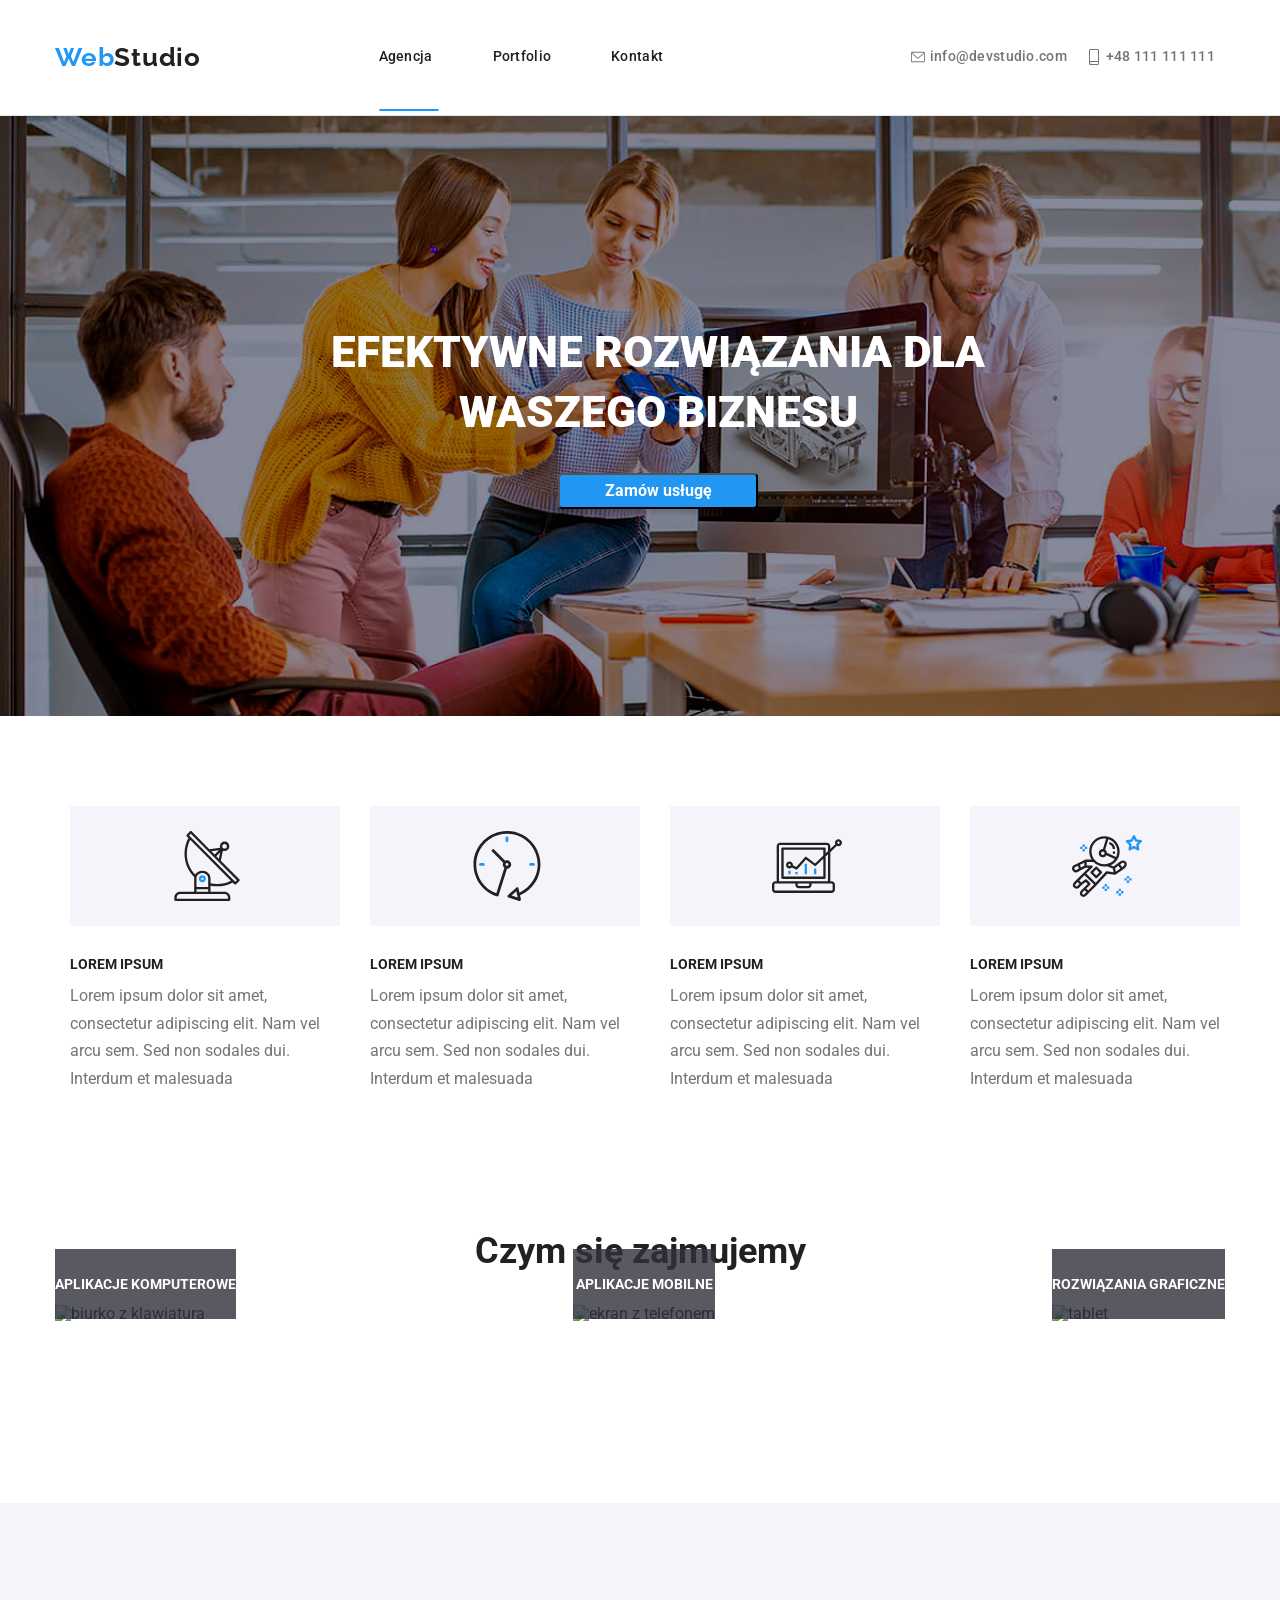
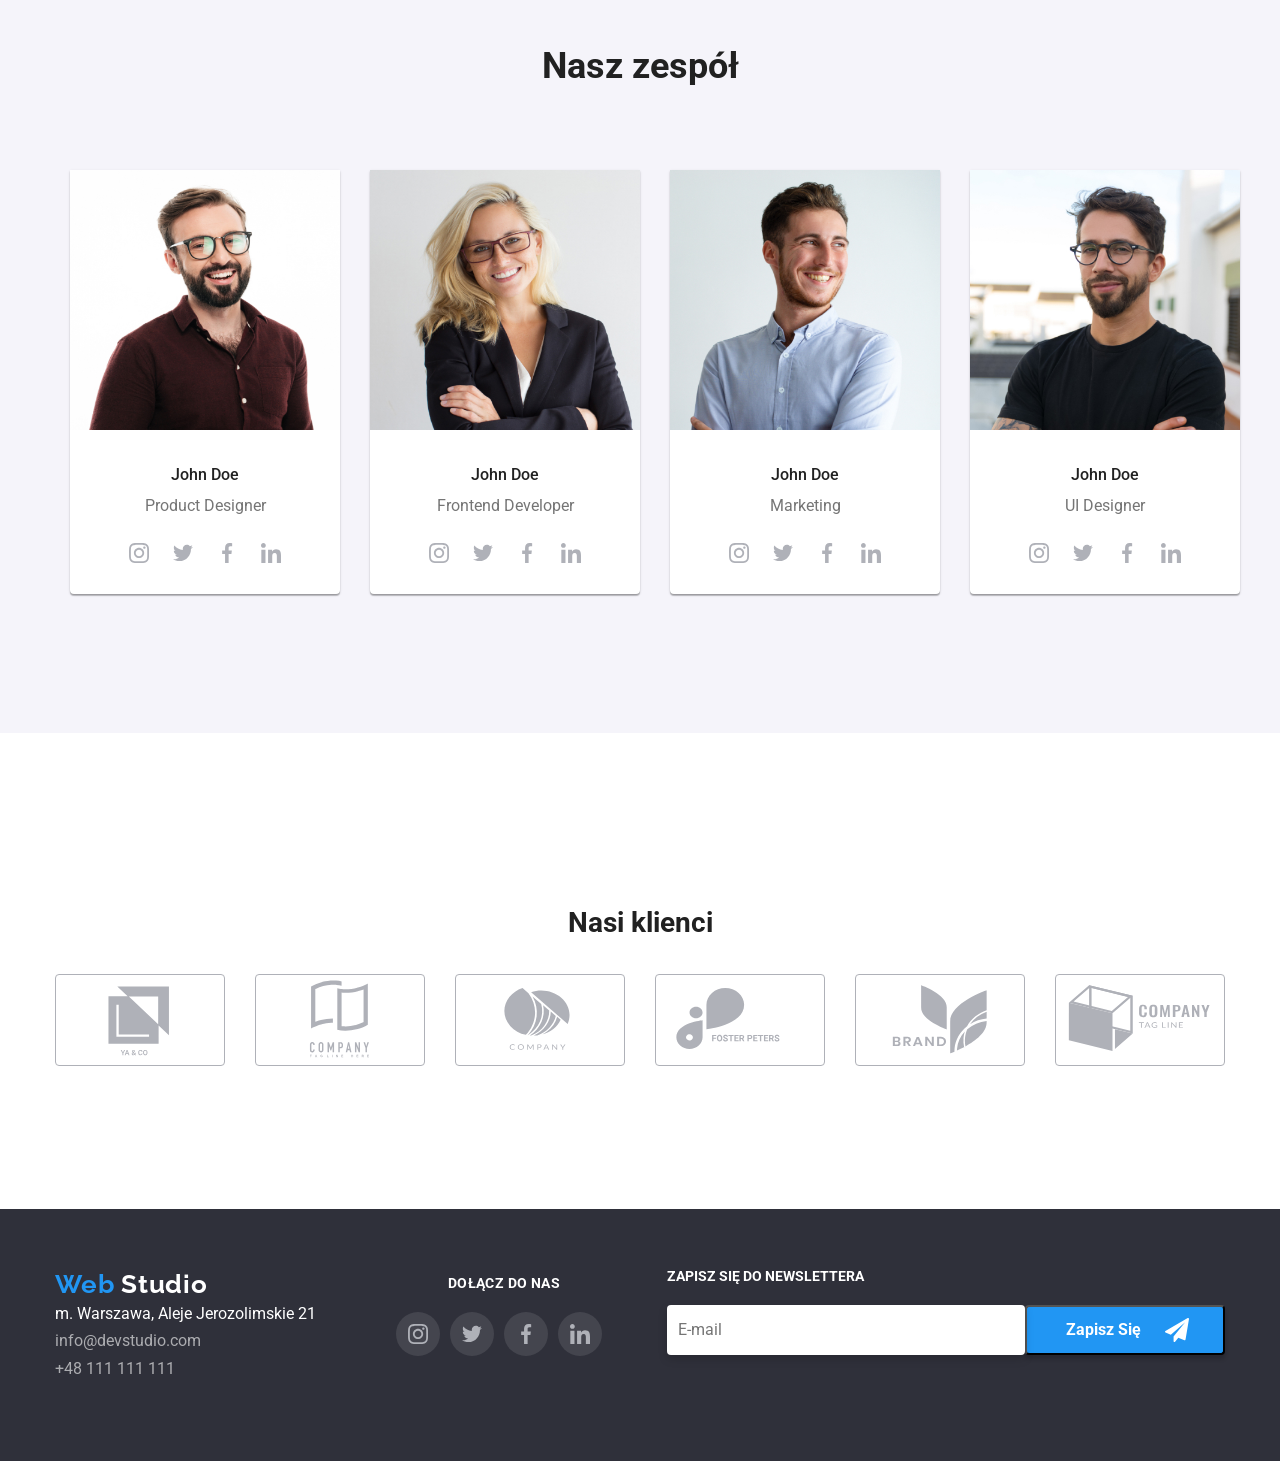
==== commit db451307: "update last hw attempt 1" ====
--- a/index.html
+++ b/index.html
@@ -27,6 +27,7 @@
               <li class="navigation__list"><a class="navigation__link" href="">Kontakt</a></li>
             </nav>
           </ul>
+          <ul class="header__ul2">
           <li class="contact">
             <a class="contact__link" href="mailto:info@devstudio.com">
               <svg class="contact__iconic">
@@ -41,6 +42,7 @@
               </svg>
               +48 111 111 111</a>
           </li>
+          </ul>
           <li class="contact-mobile">
             <svg class="contact-mobile__iconic" data-mobile-open>
               <use href="./css/icon.svg#icon-menu"></use>
@@ -153,7 +155,8 @@
             <li class="team-index__list">
               <figure class="workers">
                 <img class="workers__image"
-                  src="./images/productdesigner.jpg"
+                  src="./images/product designer.jpg"
+                  srcset="./images/product designer@2x.jpg x2"
                   alt="productdesigner"
                   width="270"
                   height="260"
@@ -207,7 +210,8 @@
             <li class="workers__list">
               <figure class="workers">
                 <img class="workers__image"
-                  src="./images/developer.jpg"
+                  src="./images/frontendev.jpg"
+                  srcset="./images/frontendev@2x x2"
                   alt="frontedndeveloper"
                   width="270"
                   height="260"
@@ -259,6 +263,7 @@
               <figure class="workers">
                 <img class="workers__image"
                   src="./images/marketing.jpg"
+                  srcset="./images/marketing@2x.jpg x2"
                   alt="marketing"
                   width="270"
                   height="260"
@@ -311,7 +316,8 @@
             <li class="workers__list">
               <figure class="workers">
                 <img class="workers__image"
-                  src="./images/designer.jpg"
+                  src="./images/ux.jpg"
+                  srcset="./images/ux@2x.jpg x2"
                   alt="designer"
                   width="270"
                   height="260"
@@ -365,7 +371,7 @@
       <section class="clients">
         <div class="container">
           <h2 class="clients__title">Nasi klienci</h2>
-          <p class="clients__chapter">
+          <div class="clients__chapter">
             <ul class="clients__text-infoset">
               <li class="clients__list">
                 <a href="">
@@ -411,12 +417,13 @@
               </li>
             
             </ul>
-          </p>
+          </div>
         </div>
       </section>
     </main>
 <footer class="footer">
       <div class="container footsy">
+        <div class="footsy__tablet">
       <div class="footsy__chapter">
         <div class="logo--down">
           <a  class="logo" href="">Web<span class="logo__span--footer"> Studio </span> </a>
@@ -464,6 +471,7 @@
             </a>
           </li>
         </ul>
+        </div>
         </div>
         <div class="subscription">
         <p class="subscription__title" >Zapisz się do Newslettera</p>
@@ -478,6 +486,7 @@
       </div>
     </footer>
   </body>
+  
 <!--okno modalne-->    
   <div class="backdrop is-hidden" data-modal>
       <div class="modal">
@@ -538,7 +547,7 @@
   
        <!--mobile modalne-->
   <div class="backdrop is-hidden" data-mobile>
-    <div class="modal">
+    <div class="modal-second">
       <svg class="close-mobile">
         <use href="./css/icon.svg#icon-close" class="close-mobile__svg" data-mobile-close></use>
       </svg>
--- a/css/main.min.css
+++ b/css/main.min.css
@@ -1 +1 @@
-.background{background-image:url(/images/Header-mobile.jpg),linear-gradient(black, white);background-size:480px 400px;background-repeat:no-repeat;margin:auto}h1,h2,h3,h4,h5,h6,p,ul,figure{padding:0;margin:0}body{margin:auto;background-color:#fff;color:#212121;font-family:Roboto}.container{width:100%;margin:auto}@media(max-width: 480px){.container{max-width:480px;padding:0px 15px}}.footer{display:flex;max-width:480px;background-color:#2f303a;height:603px}.section{padding:60px 0px}.modal-mobile{text-decoration:none}.modal-mobile__navigation{font-weight:500;font-size:40px;line-height:1.175em;color:var(--colorprimary)}.modal-mobile__list{list-style:none;margin-bottom:36px}.modal-mobile__link{text-decoration:none;color:var(--colorprimary)}.modal-mobile__link:hover{color:var(--fillprimary)}.modal-mobile__ulsocial{display:flex}.modal-mobile__social{text-decoration:none;color:var(--fillprimary);font-weight:500;font-size:18px;line-height:1.22em;padding-right:20px}.tel{margin:302px 0px 30px}.tel__link{text-decoration:none;font-weight:500;font-size:34px;line-height:1.17em;color:var(--fillprimary)}.mail{margin-bottom:64px}.mail__link{text-decoration:none;font-weight:500;font-size:24px;line-height:1.16em;color:var(--colorshade)}.close-btn{position:absolute;top:8px;right:8px;width:30px;height:30px;background-color:var(--backgroundbody);border:1px solid 0,0,0,.1;cursor:pointer}.close-btn:hover{fill:var(--fillprimary)}.close-mobile{position:absolute;right:8px;top:8px;width:18px;height:18px;background-color:var(--backgroundbody);border:1px solid 0,0,0,.1;cursor:pointer}.close-mobile:hover{fill:var(--fillprimary)}.button{font-size:16px;font-weight:700;line-height:1.875em;border-radius:4px;background-color:var(--backgroundbutton);box-shadow:0px 4px 4px rgba(0,0,0,.15);color:var(--colorsecondary);line-height:1.875em;align-items:center;text-align:center;width:200px;transition:background-color,color,cursor 250ms cubic-bezier(0.4, 0, 0.2, 1),250ms cubic-bezier(0.4, 0, 0.2, 1),250ms cubic-bezier(0.4, 0, 0.2, 1)}.button:hover{background-color:var(--backgroundbutton);cursor:pointer;color:var(--colorsecondary)}.buttons__menu{list-style:none;justify-content:center;padding:94px 0px 50px;display:flex}.buttons__button{border-radius:4px;background:var(--backgroundframe);margin-right:8px;font-weight:500;font-size:16px;line-height:1.625em;text-align:center;letter-spacing:.03em;color:var(--colorbutton2);border:none;padding:6px 22px;transition:background-color,color,cursor,border-radius,box-shadow 250ms cubic-bezier(0.4, 0, 0.2, 1),250ms cubic-bezier(0.4, 0, 0.2, 1),250ms cubic-bezier(0.4, 0, 0.2, 1),250ms cubic-bezier(0.4, 0, 0.2, 1),250ms cubic-bezier(0.4, 0, 0.2, 1)}.buttons__button:hover{background-color:var(--backgroundbutton);cursor:pointer;color:var(--colorsecondary);border-radius:4px;box-shadow:0px 3px 1px rgba(0,0,0,.1),0px 1px 2px rgba(0,0,0,.08),0px 2px 2px rgba(0,0,0,.12)}.card__card-set{display:flex;flex-wrap:wrap;justify-content:space-between;list-style:none}.card__list{cursor:pointer;margin-bottom:20px;transition:translateY}.card__list:hover{box-shadow:0px 1px 1px rgba(0,0,0,.12),0px 4px 4px rgba(0,0,0,.06),1px 4px 6px rgba(0,0,0,.16)}.card__list:hover .card__overlay{transform:translateY(0)}.card__titles{font-weight:700;font-size:18px;letter-spacing:.06em;color:var(--colorprimary)}.card__description{font-size:16px;line-height:1.375em;letter-spacing:0,3em}.card__link{text-decoration:none;color:var(--colorshade)}.card__figure{width:370px;height:404px;background:var(--backgroundbody);border:1px solid var(--colorbordercard)}.card__image{width:370px;height:294px}.card__figcaption{padding:20px 24px}.card__overlay{position:absolute;top:0;height:100%;width:100%;color:var(--colorsecondary);cursor:pointer;transform:translateY(100%);transition:transform,box-shadow 250ms cubic-bezier(0.4, 0, 0.2, 1),250ms cubic-bezier(0.4, 0, 0.2, 1);padding:45px 24px 49px 45px;background:var(--backgroundcard);font-size:18px;line-height:1.556em;overflow:hidden}.card__transform{position:relative;overflow:hidden}.declarations{display:flex;flex-direction:column;justify-content:space-between;align-items:center}.checkbox{display:flex;flex-direction:row}.checkbox__registerbutton{width:200px;height:50px;background:var(--backgroundbutton);color:var(--colorsecondary);box-shadow:0px 4px 4px rgba(0,0,0,.15);border-radius:4px;font-weight:700;font-size:16px;line-height:1.875em;align-items:center;text-align:center;margin-top:30px;cursor:pointer}.checkbox__declaration{font-size:14px;line-height:1.71em;letter-spacing:.03em;color:var(--colorshade);text-align:center}.checkbox__link{text-decoration:underline;color:var(--colorbutton)}.checkbox__checks-svg{width:20px;height:20px}.checkbox__span{position:relative;align-items:center;align-content:center;justify-content:center}.checkbox__input[type=checkbox]{visibility:hidden;width:20px;height:20px}.checkbox__input[type=checkbox]+.checkbox__label .checkbox__span{content:"";position:absolute;outline:2px solid var(--colorprimary);width:20px;height:20px;right:460px;transition:outline 250ms cubic-bezier(0.4, 0, 0.2, 1)}.checkbox__input[type=checkbox]:checked+.checkbox__label .checkbox__span{content:"";position:absolute;outline:2px solid var(--colorsecondary);width:20px;height:20px;right:460px;transition:outline 250ms cubic-bezier(0.4, 0, 0.2, 1)}.checkbox__input[type=checkbox]+.checkbox__label .checkbox__checks-svg{content:"";position:absolute;width:20px;height:20px;opacity:0;transition:opacity 250ms cubic-bezier(0.4, 0, 0.2, 1)}.checkbox__input[type=checkbox]:checked+.checkbox__label .checkbox__checks-svg{content:"";position:absolute;width:20px;height:20px;fill:var(--fillprimary);opacity:1;transition:opacity 250ms cubic-bezier(0.4, 0, 0.2, 1)}.clients{width:480px}.clients__text-infoset{width:480px;list-style:none;flex-wrap:wrap;display:flex;justify-content:space-around}.clients__title{font-weight:700;font-size:28px;line-height:1.5em;color:var(--colorprimary);text-align:center;padding:60px 0px 30px}.clients__iconic4{width:210px;height:92px;margin-bottom:30px;border:1px solid var(--fillworkers);fill:var(--fillworkers);border-radius:4px;transition:border,fill 250ms cubic-bezier(0.4, 0, 0.2, 1),250ms cubic-bezier(0.4, 0, 0.2, 1)}.clients__iconic4:hover{border:1px solid var(--colorborder);fill:var(--fillprimary)}.contact{display:none}.contact-mobile{font-weight:500;font-size:14px;line-height:1.14em;letter-spacing:.02em}.contact-mobile:hover{fill:var(--fillprimary)}.contact-mobile__iconic{height:16px;width:14px;fill:var(--fillcontact);margin-right:5px;transition:fill,cursor 250ms cubic-bezier(0.4, 0, 0.2, 1),250ms cubic-bezier(0.4, 0, 0.2, 1);cursor:pointer}.contact-mobile__iconic :hover{fill:var(--fillprimary)}.footsy{text-align:center;display:flex;flex-direction:column;align-items:center;align-content:center;max-width:480px;height:603px;padding:60px 0px 0px}.footsy__chapter{max-width:480px}.footsy__mailto2{color:var(--colorfootsy);text-decoration:none;line-height:1.714em;max-width:480px}.footsy__tele2{color:var(--colorfootsy);text-decoration:none;line-height:1.714em;max-width:480px}.footsy__adressdown{color:var(--colorsecondary);line-height:1.714em;max-width:480px}.header{position:relative;padding:24px 15px 25px;border-bottom:thin solid var(--colorborderbottom)}.header__ul{list-style:none;display:flex;justify-content:space-between;align-items:center}.header__list{list-style:none;display:flex}.logo{font-family:Raleway;font-weight:700;font-size:26px;line-height:1.19em;letter-spacing:.03em;color:var(--colorbutton);transition:cursor 250ms cubic-bezier(0.4, 0, 0.2, 1);text-decoration:none}.logo:hover{cursor:pointer}.logo__span{color:var(--colorprimary);transition:cursor 250ms cubic-bezier(0.4, 0, 0.2, 1)}.logo__span:hover{cursor:pointer}.logo__span--footer{color:var(--colorsecondary);transition:cursor 250ms cubic-bezier(0.4, 0, 0.2, 1)}.modal{position:absolute;left:50%;top:53%;transform:translate(-50%, -50%);width:480px;min-height:796px;background-color:var(--backgroundbody);animation-name:opacity;animation-duration:1s;animation-timing-function:linear;padding:48px 40px;border:1px solid var(--colorshade)}.modal__title{font-weight:700;font-size:20px;line-height:1.15em;letter-spacing:.03em;color:var(--colorprimary);text-align:center;margin-bottom:12px}.modal__form-popup{display:flex;flex-direction:column;margin:0 auto;padding:0px}.navigation{display:none}.occupation-index{display:none}.ourwork{display:none}.socialy{margin:60px 0px}.socialy__title{font-weight:700;font-size:14px;line-height:1.14em;letter-spacing:.03em;text-transform:uppercase;color:var(--colorsecondary)}.socialy__iconic3{height:20px;width:20px;fill:var(--fillworkers);transition:fill 250ms cubic-bezier(0.4, 0, 0.2, 1)}.socialy__iconic-3-list{padding:30px 30px;list-style:none}.socialy__iconic-3-list-link{display:flex;width:44px;height:44px;border-radius:50%;align-items:center;justify-content:space-around;background-color:var(--backgroundworkers);transition:background-color 250ms cubic-bezier(0.4, 0, 0.2, 1);margin-right:10px}.socialy__iconic-3-list-link:hover{background-color:var(--backgroundbutton)}.socialy__iconic-3-list-link:hover .socialy__iconic3{fill:var(--fillwhite)}.socialy__iconic-listing{display:flex;flex-direction:row;padding:20px 10px;list-style:none}.subscription{display:flex;flex-direction:column;justify-content:center;align-items:center}.subscription__label{margin-bottom:20px}.subscription__form{align-items:center;display:flex;flex-direction:column}.subscription__iconic-sub{fill:var(--fillwhite);width:24px;height:24px;margin-left:24px;margin-right:28px}.subscription__button-sub{display:flex;flex-direction:row;align-items:center;justify-content:end;width:200px;height:50px;background-color:var(--backgroundbutton);color:var(--colorsecondary);font-size:16px;line-height:1.875em;border-radius:4px;box-shadow:0px 4px 4px var(--backgroundbackdrop);font-weight:700;cursor:pointer}.subscription__sub-email{width:450px;height:50px;border:1px solid var(--colorbordersec);border-radius:4px;filter:drop-shadow(0px 4px 4px rgba(0, 0, 0, 0.15))}.subscription__form{display:flex}.subscription__title{font-weight:700;font-size:14px;line-height:1.14em;text-transform:uppercase;color:var(--colorsecondary);margin-bottom:20px}.team-index{text-align:center;background:var(--backgroundframe);padding-bottom:94px}.team-index__list{display:flex;flex-direction:row;margin-bottom:30px}.team-index__text-infoset{list-style:none;display:flex;justify-content:space-between;flex-direction:column}.team-index__tittle{padding-top:94px;padding-bottom:50px;font-weight:700;font-size:36px;line-height:3em;color:var(--colorprimary)}.text{display:flex;flex-direction:column;font-weight:400;font-size:12px;line-height:1.16em;letter-spacing:.01em;color:var(--colorshade)}.text:hover .text__form-group1,.text:hover .text__form-group1--size{border:1px solid var(--colorborder)}.text:focus .text__form-group1--size{border:1px solid var(--colorborder)}.text:hover .text__form-group1+.text__form-icon1{fill:var(--fillprimary)}.text:focus .text__form-group1--size+.text__form-icon1{fill:var(--fillprimary)}.text__form-group1{width:448px;height:40px;margin-top:4px;margin-bottom:10px;border:1px solid var(--colorbordergroup);border-radius:4px}.text__form-group1--size{width:448px;height:120px;margin-top:4px;margin-bottom:10px;resize:none;border:1px solid var(--colorbordergroup);border-radius:4px}.text__form-group1--size:hover::placeholder{color:var(--colorbutton)}.text__form-icon1{position:relative;width:12px;height:12px;bottom:35px;left:10px}.text-info__text-infoset{list-style:none;display:flex;flex-direction:column;justify-content:center;margin:0px 15px}.text-list__iconic2-frame{width:450px;height:120px;background:var(--backgroundframe);padding:25px 192px;margin:auto}.text-list__iconic2{width:70px;height:70px;display:flex}.text-list__title{text-align:center;font-weight:700;font-size:14px;line-height:1.172em;text-transform:uppercase;color:var(--colorprimary);padding:30px 0px 10px}.text-list__text{margin:auto;color:var(--colorshade);line-height:1.716em;max-width:480px}.top-index{background-color:var(--backgroundtopindex);padding:118px 58px 118px;display:flex;flex-direction:column;text-align:center;max-width:1600px}.top-index__topic{margin:0 auto;width:365px;font-weight:900;font-size:26px;line-height:1.61em;text-transform:uppercase;color:var(--colorsecondary)}.workers{background:var(--backgroundbody);box-shadow:0px 1px 3px rgba(0,0,0,.12),0px 1px 1px rgba(0,0,0,.14),0px 2px 1px rgba(0,0,0,.2);border-radius:0px 0px 4px 4px;height:622px;margin:0px 15px;width:450px}.workers__list{margin-bottom:30px}.workers__image{width:450px;height:460px;border-radius:0px}.workers__iconic-3-list{display:flex;flex-direction:row;justify-content:center;padding:0px 120px}.workers__name-index{font-weight:500;font-size:16px;line-height:1.357em;text-align:center;color:var(--colorprimary);padding-top:30px}.workers__job-index{font-size:16px;line-height:1.188em;text-align:center;color:var(--colorshade);padding-top:10px;padding-bottom:16px}.workers__iconic3{height:20px;width:20px;fill:var(--fillworkers);transition:fill 250ms cubic-bezier(0.4, 0, 0.2, 1)}.workers__iconic-3-list{list-style:none}.workers__iconic-3-list-link{display:flex;width:44px;height:44px;border-radius:50%;align-items:center;justify-content:space-around;background-color:var(--backgroundworkers);transition:background-color 250ms cubic-bezier(0.4, 0, 0.2, 1)}.workers__iconic-3-list-link:hover{background-color:var(--fillprimary)}.workers__iconic-3-list-link:hover .workers__iconic3{fill:var(--fillwhite)}.active::after{display:block;position:absolute;width:60px;top:95%;content:"";border:1px solid var(--colorborder);border-radius:2px}:root{--fillprimary:#2196f3;--fillcontact:#757575;--fillworkers:#afb1b8;--fillwhite:#fff;--backgroundbody:#fff;--backgroundbutton:#2196f3;--backgroundtopindex:#2f303a;--backgroundframe:#f5f4fa;--backgroundworkers:rgba(255, 255, 255, 0.1);--backgroundourworkers:rgba(47, 48, 58, 0.8);--backgroundbackdrop:rgba(0, 0, 0, 0.2);--backgroundcard:rgba(33, 150, 243, 0.9);--colorprimary:#212121;--colorbutton:#2196f3;--colorsecondary:#fff;--colorshade:#757575;--colorbutton2:rgba(38, 38, 38, 1);--colorfootsy:rgba(255, 255, 255, 0.6);--colornavigation:rgba(31, 31, 31, 1);--colorborder:#2196f3;--colorbordersec:rgba(255, 255, 255, 0.3);--colorbordergroup:rgba(33, 33, 33, 0.2);--colorbordercard:rgba(238, 238, 238, 1);--colorborderbottom:#e5e5e5}.is-hidden{opacity:0;visibility:hidden;pointer-events:none;transition-delay:1s;animation-duration:1s;animation-name:opacity2;animation-timing-function:linear}@keyframes opacity{0%{opacity:0%}50%{opacity:50%}100%{opacity:100%}}@keyframes opacity2{0%{opacity:100%}50%{opacity:50%}100%{opacity:0%}}/*# sourceMappingURL=main.min.css.map */+.background{background-image:url(/images/Headermob.jpg),linear-gradient(black, white);background-size:cover;background-repeat:no-repeat;margin:0 auto}@media(min-devive-pixel-ratio: 2),(min-resolution: 192dpi),(min-resolution: 2dppx){.background .background{background-image:url(/images/Headermob@2x.jpg)}}@media screen and (min-width: 768px){.background{background-image:url(/images/Headertab.jpg),linear-gradient(black, white)}}@media screen and (min-width: 768px)and (min-devive-pixel-ratio: 2),screen and (min-width: 768px)and (min-resolution: 192dpi),screen and (min-width: 768px)and (min-resolution: 2dppx){.background .background{background-image:url(/images/Headertab@2x.jpg)}}@media screen and (min-width: 1200px){.background{background-image:url(/images/Headerdesk.jpg),linear-gradient(black, white);height:600px}}@media screen and (min-width: 1200px)and (min-devive-pixel-ratio: 2),screen and (min-width: 1200px)and (min-resolution: 192dpi),screen and (min-width: 1200px)and (min-resolution: 2dppx){.background .background{background-image:url(/images/Headerdesk@2x.jpg)}}h1,h2,h3,h4,h5,h6,p,ul,figure{padding:0;margin:0}body{margin:auto;background-color:#fff;color:#212121;font-family:Roboto}@media(min-width: 320px){body{overflow:scroll;overflow-x:hidden}}.container{width:100%;margin:auto}@media screen and (min-width: 768px){.container{padding:0px 15px}}@media screen and (min-width: 1200px){.container{width:1200px;padding:15px}}.footer{display:flex;background-color:#2f303a;height:603px}@media screen and (min-width: 768px){.footer{height:463px}}@media screen and (min-width: 1200px){.footer{height:252px}}.section{padding:60px 0px}.modal-mobile{text-decoration:none}.modal-mobile__navigation{font-weight:500;font-size:40px;line-height:1.175em;color:var(--colorprimary)}.modal-mobile__list{list-style:none;margin-bottom:36px}.modal-mobile__link{text-decoration:none;color:var(--colorprimary)}.modal-mobile__link:hover{color:var(--fillprimary)}.modal-mobile__ulsocial{display:flex}.modal-mobile__social{text-decoration:none;color:var(--fillprimary);font-weight:500;font-size:18px;line-height:1.22em;padding-right:20px}.tel{margin:302px 0px 30px}.tel__link{text-decoration:none;font-weight:500;font-size:34px;line-height:1.17em;color:var(--fillprimary)}.mail{margin-bottom:64px}.mail__link{text-decoration:none;font-weight:500;font-size:24px;line-height:1.16em;color:var(--colorshade)}.close-btn{position:absolute;top:8px;right:8px;width:30px;height:30px;background-color:var(--backgroundbody);border:1px solid 0,0,0,.1;cursor:pointer}.close-btn:hover{fill:var(--fillprimary)}.close-mobile{position:absolute;right:8px;top:8px;width:18px;height:18px;background-color:var(--backgroundbody);border:1px solid 0,0,0,.1;cursor:pointer}.close-mobile:hover{fill:var(--fillprimary)}.button{font-size:16px;font-weight:700;line-height:1.875em;border-radius:4px;background-color:var(--backgroundbutton);box-shadow:0px 4px 4px rgba(0,0,0,.15);color:var(--colorsecondary);line-height:1.875em;align-items:center;text-align:center;width:200px;transition:background-color,color,cursor 250ms cubic-bezier(0.4, 0, 0.2, 1),250ms cubic-bezier(0.4, 0, 0.2, 1),250ms cubic-bezier(0.4, 0, 0.2, 1)}.button:hover{background-color:var(--backgroundbutton);cursor:pointer;color:var(--colorsecondary)}.buttons__menu{list-style:none;justify-content:start;padding:94px 0px 50px;display:flex;flex-wrap:wrap}.buttons__button{min-width:138px;border-radius:4px;background:var(--backgroundframe);margin:0px 8px 15px 0px;font-weight:500;font-size:16px;line-height:1.625em;text-align:center;letter-spacing:.03em;color:var(--colorbutton2);border:none;padding:6px 22px;transition:background-color,color,cursor,border-radius,box-shadow 250ms cubic-bezier(0.4, 0, 0.2, 1),250ms cubic-bezier(0.4, 0, 0.2, 1),250ms cubic-bezier(0.4, 0, 0.2, 1),250ms cubic-bezier(0.4, 0, 0.2, 1),250ms cubic-bezier(0.4, 0, 0.2, 1)}.buttons__button:hover{background-color:var(--backgroundbutton);cursor:pointer;color:var(--colorsecondary);border-radius:4px;box-shadow:0px 3px 1px rgba(0,0,0,.1),0px 1px 2px rgba(0,0,0,.08),0px 2px 2px rgba(0,0,0,.12)}@media screen and (min-width: 768px){.buttons{padding:0px 60px}.buttons__button{min-width:109px}}@media screen and (min-width: 1200px){.buttons__menu{justify-content:center;padding:94px 0px 50px}}.card__card-set{display:flex;flex-wrap:wrap;justify-content:center;list-style:none}.card__list{cursor:pointer;margin-bottom:20px;transition:translateY}.card__list:hover{box-shadow:0px 1px 1px rgba(0,0,0,.12),0px 4px 4px rgba(0,0,0,.06),1px 4px 6px rgba(0,0,0,.16)}.card__list:hover .card__overlay{transform:translateY(0)}.card__titles{font-weight:700;font-size:18px;letter-spacing:.06em;color:var(--colorprimary)}.card__description{font-size:16px;line-height:1.375em;letter-spacing:0,3em}.card__link{text-decoration:none;color:var(--colorshade)}.card__figure{width:450px;height:404px;background:var(--backgroundbody);border:1px solid var(--colorbordercard)}.card__image{width:450px;height:294px}.card__figcaption{padding:20px 24px}.card__overlay{position:absolute;top:0;height:100%;width:100%;color:var(--colorsecondary);cursor:pointer;transform:translateY(100%);transition:transform,box-shadow 250ms cubic-bezier(0.4, 0, 0.2, 1),250ms cubic-bezier(0.4, 0, 0.2, 1);padding:45px 24px 49px 45px;background:var(--backgroundcard);font-size:18px;line-height:1.556em;overflow:hidden}.card__transform{position:relative;overflow:hidden}@media screen and (min-width: 768px){.card__card-set{display:grid;grid-template-columns:auto auto;column-gap:30px}.card__figure{width:354px;height:440px}.card__image{width:354px;height:294px}}@media screen and (min-width: 1200px){.card__card-set{display:grid;grid-template-columns:auto auto auto;column-gap:30px}.card__figure{width:370px;height:404px}.card__image{width:370px;height:294px}}.declarations{display:flex;flex-direction:column;justify-content:space-between;align-items:center}.checkbox{display:flex;flex-direction:row}.checkbox__registerbutton{width:200px;height:50px;background:var(--backgroundbutton);color:var(--colorsecondary);box-shadow:0px 4px 4px rgba(0,0,0,.15);border-radius:4px;font-weight:700;font-size:16px;line-height:1.875em;align-items:center;text-align:center;margin-top:30px;cursor:pointer}.checkbox__declaration{font-size:12px;line-height:1.16em;letter-spacing:.03em;color:var(--colorshade);text-align:center}.checkbox__link{text-decoration:underline;color:var(--colorbutton)}.checkbox__checks-svg{width:20px;height:20px}.checkbox__span{position:relative;align-items:center;align-content:center;justify-content:center}.checkbox__input[type=checkbox]{visibility:hidden;width:20px;height:20px}.checkbox__input[type=checkbox]+.checkbox__label .checkbox__span{content:"";position:absolute;outline:2px solid var(--colorprimary);width:16px;height:15px;right:390px;transition:outline 250ms cubic-bezier(0.4, 0, 0.2, 1)}.checkbox__input[type=checkbox]:checked+.checkbox__label .checkbox__span{content:"";position:absolute;outline:2px solid var(--colorsecondary);width:16px;height:15px;right:390px;transition:outline 250ms cubic-bezier(0.4, 0, 0.2, 1)}.checkbox__input[type=checkbox]+.checkbox__label .checkbox__checks-svg{content:"";position:absolute;width:20px;height:20px;opacity:0;transition:opacity 250ms cubic-bezier(0.4, 0, 0.2, 1)}.checkbox__input[type=checkbox]:checked+.checkbox__label .checkbox__checks-svg{content:"";position:absolute;width:20px;height:20px;fill:var(--fillprimary);opacity:1;transition:opacity 250ms cubic-bezier(0.4, 0, 0.2, 1)}.clients__text-infoset{width:100%;list-style:none;flex-wrap:wrap;display:flex;justify-content:space-around;display:grid;grid-template-columns:auto auto;column-gap:30px}.clients__title{font-weight:700;font-size:28px;line-height:1.5em;color:var(--colorprimary);text-align:center;padding:60px 0px 30px}.clients__iconic4{width:210px;height:92px;margin-bottom:30px;border:1px solid var(--fillworkers);fill:var(--fillworkers);border-radius:4px;transition:border,fill 250ms cubic-bezier(0.4, 0, 0.2, 1),250ms cubic-bezier(0.4, 0, 0.2, 1)}.clients__iconic4:hover{border:1px solid var(--colorborder);fill:var(--fillprimary)}@media screen and (min-width: 768px){.clients__text-infoset{grid-template-columns:auto auto auto}.clients__iconic4{width:226px;height:92px}}@media screen and (min-width: 1200px){.clients{padding:94px 0px}.clients__text-infoset{flex-wrap:wrap;display:flex;justify-content:space-between}.clients__iconic4{width:170px;height:92px}}.contact{font-weight:500;font-size:14px;line-height:1.14em;letter-spacing:.02em}.contact:hover{fill:var(--fillprimary)}.contact__iconic{height:16px;width:14px;fill:var(--fillcontact);margin-right:5px;transition:fill,cursor 250ms cubic-bezier(0.4, 0, 0.2, 1),250ms cubic-bezier(0.4, 0, 0.2, 1);cursor:pointer}.contact__iconic :hover{fill:var(--fillprimary)}.contact__link{text-decoration:none;margin:10px;color:var(--fillcontact);display:flex;align-items:center;transition:color,cursor 250ms cubic-bezier(0.4, 0, 0.2, 1),250ms cubic-bezier(0.4, 0, 0.2, 1)}.contact__link:hover{color:var(--colorbutton);cursor:pointer}.contact__link:hover .contact__iconic{fill:var(--fillprimary);cursor:pointer}.contact-mobile{font-weight:500;font-size:14px;line-height:1.14em;letter-spacing:.02em}.contact-mobile:hover{fill:var(--fillprimary)}.contact-mobile__iconic{height:16px;width:14px;fill:var(--fillcontact);margin-right:5px;transition:fill,cursor 250ms cubic-bezier(0.4, 0, 0.2, 1),250ms cubic-bezier(0.4, 0, 0.2, 1);cursor:pointer}.contact-mobile__iconic :hover{fill:var(--fillprimary)}@media(max-width: 481px){.contact{display:none}.contact-mobie{display:block}}@media(min-width: 481px){.contact-mobile{display:none}}@media screen and (min-width: 768px){.contact{display:block}}.footsy{text-align:center;display:flex;flex-direction:column;align-items:center;align-content:center;padding:60px 0px 0px}.footsy__chapter{max-width:480px}.footsy__mailto2{color:var(--colorfootsy);text-decoration:none;line-height:1.714em;max-width:480px}.footsy__tele2{color:var(--colorfootsy);text-decoration:none;line-height:1.714em;max-width:480px}.footsy__adressdown{color:var(--colorsecondary);line-height:1.714em;max-width:480px}@media screen and (min-width: 768px){.footsy{height:463px;width:100%}.footsy__tablet{display:flex;align-items:center;margin-bottom:60px}}@media screen and (min-width: 1200px){.footsy{justify-content:space-between;display:flex;display:grid;grid-template-columns:auto auto;height:252px;align-items:flex-start;align-content:flex-start;text-align:start;padding:60px 15px;width:1200px}}.header{position:relative;padding:24px 15px 25px;border-bottom:thin solid var(--colorborderbottom)}.header__ul2{list-style:none}.header__ul{list-style:none;display:flex;justify-content:space-between;align-items:center}.header__list{list-style:none;display:flex}@media screen and (min-width: 1200px){.header__ul2{display:flex}}.logo{font-family:Raleway;font-weight:700;font-size:26px;line-height:1.19em;letter-spacing:.03em;color:var(--colorbutton);transition:cursor 250ms cubic-bezier(0.4, 0, 0.2, 1);text-decoration:none}.logo:hover{cursor:pointer}.logo__span{color:var(--colorprimary);transition:cursor 250ms cubic-bezier(0.4, 0, 0.2, 1)}.logo__span:hover{cursor:pointer}.logo__span--footer{color:var(--colorsecondary);transition:cursor 250ms cubic-bezier(0.4, 0, 0.2, 1)}.modal{position:absolute;left:50%;top:53%;transform:translate(-50%, -50%);width:450px;min-height:609px;background-color:var(--backgroundbody);animation-name:opacity;animation-duration:1s;animation-timing-function:linear;border:1px solid var(--colorshade)}.modalpadding{position:absolute;left:50%;top:53%;transform:translate(-50%, -50%);width:450px;min-height:609px;background-color:var(--backgroundbody);animation-name:opacity;animation-duration:1s;animation-timing-function:linear;border:1px solid var(--colorshade);padding:40px}.modal__title{font-weight:700;font-size:20px;line-height:1.15em;letter-spacing:.03em;color:var(--colorprimary);text-align:center;margin-bottom:12px}.modal__form-popup{display:flex;flex-direction:column;margin:0 auto;padding:40px}.modal-second{position:absolute;left:50%;top:50%;transform:translate(-50%, -50%);width:480px;min-height:609px;background-color:var(--backgroundbody);animation-name:opacity;animation-duration:1s;animation-timing-function:linear;padding:40px 48px;border:1px solid var(--colorshade)}.modal-second__title{font-weight:700;font-size:20px;line-height:1.15em;letter-spacing:.03em;color:var(--colorprimary);text-align:center;margin-bottom:12px}.modal-second__form-popup{display:flex;flex-direction:column;margin:0 auto;padding:40px}.navigation{display:flex;align-items:center;font-weight:500;font-size:14px;line-height:1.14em;letter-spacing:.02em}.navigation__link{text-decoration:none;color:var(--colornavigation);padding-right:60px;transition:color 250ms cubic-bezier(0.4, 0, 0.2, 1)}.navigation__link:hover{color:var(--colorbutton)}@media screen and (max-width: 480px){.navigation{display:none}}.occupation-index{display:none;padding-bottom:94px}.occupation-index__title{font-weight:700;font-size:36px;line-height:3em;text-align:center;color:var(--colorprimary)}.occupation-index__text-infoset{list-style:none;display:flex;justify-content:space-between}@media screen and (min-width: 1200px){.occupation-index{display:block}}.ourwork{display:none}.ourwork__image{width:370px;height:294px}.ourwork__occupation-index-text{margin:0;color:var(--colorsecondary);display:flex;justify-content:center;align-items:center;font-weight:700;font-size:14px;line-height:1.143em;text-transform:uppercase;padding:27px 0px;text-align:center;background-color:var(--backgroundourworkers);position:relative;bottom:75px}@media screen and (min-width: 1200px){.ourwork{display:block}}.socialy{margin:60px 0px;display:flex;flex-direction:column;align-items:center}.socialy__title{font-weight:700;font-size:14px;line-height:1.14em;letter-spacing:.03em;text-transform:uppercase;color:var(--colorsecondary)}.socialy__iconic3{height:20px;width:20px;fill:var(--fillworkers);transition:fill 250ms cubic-bezier(0.4, 0, 0.2, 1)}.socialy__iconic-3-list{padding:30px 30px;list-style:none}.socialy__iconic-3-list-link{display:flex;width:44px;height:44px;border-radius:50%;align-items:center;justify-content:space-around;background-color:var(--backgroundworkers);transition:background-color 250ms cubic-bezier(0.4, 0, 0.2, 1);margin-right:10px}.socialy__iconic-3-list-link:hover{background-color:var(--backgroundbutton)}.socialy__iconic-3-list-link:hover .socialy__iconic3{fill:var(--fillwhite)}.socialy__iconic-listing{display:flex;flex-direction:row;padding:20px 10px;list-style:none}@media screen and (min-width: 768px){.socialy{margin:0px 0px 0px 144px}}@media screen and (min-width: 1200px){.socialy{margin:0px 0px 0px 70px}}.subscription{display:flex;flex-direction:column;justify-content:center;align-items:center}.subscription__label{margin-bottom:20px}.subscription__chapter{margin-bottom:20px}.subscription__form{align-items:center;display:flex;flex-direction:column}.subscription__iconic-sub{fill:var(--fillwhite);width:24px;height:24px;margin-left:24px;margin-right:28px}.subscription__button-sub{display:flex;flex-direction:row;align-items:center;justify-content:end;width:200px;height:50px;background-color:var(--backgroundbutton);color:var(--colorsecondary);font-size:16px;line-height:1.875em;border-radius:4px;box-shadow:0px 4px 4px var(--backgroundbackdrop);font-weight:700;cursor:pointer;margin-bottom:20px}.subscription__sub-email{width:450px;height:50px;border:1px solid var(--colorbordersec);border-radius:4px;filter:drop-shadow(0px 4px 4px rgba(0, 0, 0, 0.15))}.subscription__form{display:flex}.subscription__title{font-weight:700;font-size:14px;line-height:1.14em;text-transform:uppercase;color:var(--colorsecondary);margin-bottom:20px}@media screen and (min-width: 1200px){.subscription{align-items:start;margin-bottom:60px}.subscription__form{flex-direction:row}.subscription__sub-email{width:358px}}.team-index{text-align:center;background:var(--backgroundframe);padding-bottom:94px}.team-index__list{display:flex;flex-direction:row;margin-bottom:30px}.team-index__text-infoset{list-style:none;display:flex;justify-content:space-between;flex-direction:column}.team-index__tittle{padding-top:94px;padding-bottom:50px;font-weight:700;font-size:36px;line-height:3em;color:var(--colorprimary)}@media screen and (min-width: 768px){.team-index__text-infoset{display:grid;grid-template-columns:369px 369px}}@media screen and (min-width: 1200px){.team-index__text-infoset{list-style:none;justify-content:space-between;flex-direction:row;display:grid;grid-template-columns:auto auto auto auto}}.text{display:flex;flex-direction:column;font-weight:400;font-size:12px;line-height:1.16em;letter-spacing:.01em;color:var(--colorshade)}.text:hover .text__form-group1,.text:hover .text__form-group1--size{border:1px solid var(--colorborder)}.text:focus .text__form-group1--size{border:1px solid var(--colorborder)}.text:hover .text__form-group1+.text__form-icon1{fill:var(--fillprimary)}.text:focus .text__form-group1--size+.text__form-icon1{fill:var(--fillprimary)}.text__form-group1{width:370px;height:40px;margin-top:4px;margin-bottom:10px;border:1px solid var(--colorbordergroup);border-radius:4px;padding-left:30px}.text__form-group1--size{width:370px;height:120px;margin-top:4px;margin-bottom:10px;resize:none;border:1px solid var(--colorbordergroup);border-radius:4px;padding:12px 16px}.text__form-group1--size:hover::placeholder{color:var(--colorbutton)}.text__form-icon1{position:relative;width:12px;height:12px;bottom:35px;left:10px}.text-info__text-infoset{list-style:none;display:flex;flex-direction:column;justify-content:center;margin:0px 15px}.text-list__iconic2-frame{width:450px;height:120px;background:var(--backgroundframe);padding:25px 192px;margin:auto}.text-list__iconic2{width:70px;height:70px;display:flex}.text-list__title{text-align:center;font-weight:700;font-size:14px;line-height:1.172em;text-transform:uppercase;color:var(--colorprimary);padding:30px 0px 10px}.text-list__text{margin:auto;color:var(--colorshade);line-height:1.716em;max-width:480px}@media screen and (min-width: 768px){.text-info__text-infoset{display:grid;grid-template-columns:auto auto;column-gap:30px}.text-list__iconic2-frame{width:354px;height:120px;padding:25px 144px}.text-list__text{max-width:354px}}@media screen and (min-width: 1200px){.text-info__text-infoset{width:1200px;column-gap:0px;display:flex;flex-direction:row;margin:0}.text-list{width:270px;margin:15px}.text-list__iconic2-frame{width:270px;padding:25px 102px}.text-list__title{text-align:start}.text-list__text{max-width:270px}}.top-index{background-color:var(--backgroundtopindex);padding:118px 58px 118px;display:flex;flex-direction:column;text-align:center;max-width:1600px}.top-index__topic{margin:0 auto;width:365px;font-weight:900;font-size:26px;line-height:1.61em;text-transform:uppercase;color:var(--colorsecondary)}@media screen and (min-width: 1200px){.top-index__topic{width:696px;font-size:44px;line-height:1.36em;margin-bottom:30px}}.workers{background:var(--backgroundbody);box-shadow:0px 1px 3px rgba(0,0,0,.12),0px 1px 1px rgba(0,0,0,.14),0px 2px 1px rgba(0,0,0,.2);border-radius:0px 0px 4px 4px;height:622px;margin:0px 15px;width:450px}.workers__list{margin-bottom:30px}.workers__image{width:450px;height:460px;border-radius:0px}.workers__iconic-3-list{display:flex;flex-direction:row;justify-content:center;padding:0px 120px}.workers__name-index{font-weight:500;font-size:16px;line-height:1.357em;text-align:center;color:var(--colorprimary);padding-top:30px}.workers__job-index{font-size:16px;line-height:1.188em;text-align:center;color:var(--colorshade);padding-top:10px;padding-bottom:16px}.workers__iconic3{height:20px;width:20px;fill:var(--fillworkers);transition:fill 250ms cubic-bezier(0.4, 0, 0.2, 1)}.workers__iconic-3-list{list-style:none}.workers__iconic-3-list-link{display:flex;width:44px;height:44px;border-radius:50%;align-items:center;justify-content:space-around;background-color:var(--backgroundworkers);transition:background-color 250ms cubic-bezier(0.4, 0, 0.2, 1)}.workers__iconic-3-list-link:hover{background-color:var(--fillprimary)}.workers__iconic-3-list-link:hover .workers__iconic3{fill:var(--fillwhite)}@media screen and (min-width: 768px){.workers{height:536px;width:354px}.workers__image{width:354px;height:374px}}@media screen and (min-width: 1200px){.workers{width:270px;height:424px}.workers__image{width:270px;height:260px}}.active::after{display:block;position:absolute;width:60px;top:95%;content:"";border:1px solid var(--colorborder);border-radius:2px}:root{--fillprimary:#2196f3;--fillcontact:#757575;--fillworkers:#afb1b8;--fillwhite:#fff;--backgroundbody:#fff;--backgroundbutton:#2196f3;--backgroundtopindex:#2f303a;--backgroundframe:#f5f4fa;--backgroundworkers:rgba(255, 255, 255, 0.1);--backgroundourworkers:rgba(47, 48, 58, 0.8);--backgroundbackdrop:rgba(0, 0, 0, 0.2);--backgroundcard:rgba(33, 150, 243, 0.9);--colorprimary:#212121;--colorbutton:#2196f3;--colorsecondary:#fff;--colorshade:#757575;--colorbutton2:rgba(38, 38, 38, 1);--colorfootsy:rgba(255, 255, 255, 0.6);--colornavigation:rgba(31, 31, 31, 1);--colorborder:#2196f3;--colorbordersec:rgba(255, 255, 255, 0.3);--colorbordergroup:rgba(33, 33, 33, 0.2);--colorbordercard:rgba(238, 238, 238, 1);--colorborderbottom:#e5e5e5}.is-hidden{opacity:0;visibility:hidden;pointer-events:none;transition-delay:1s;animation-duration:1s;animation-name:opacity2;animation-timing-function:linear}@keyframes opacity{0%{opacity:0%}50%{opacity:50%}100%{opacity:100%}}@keyframes opacity2{0%{opacity:100%}50%{opacity:50%}100%{opacity:0%}}/*# sourceMappingURL=main.min.css.map */
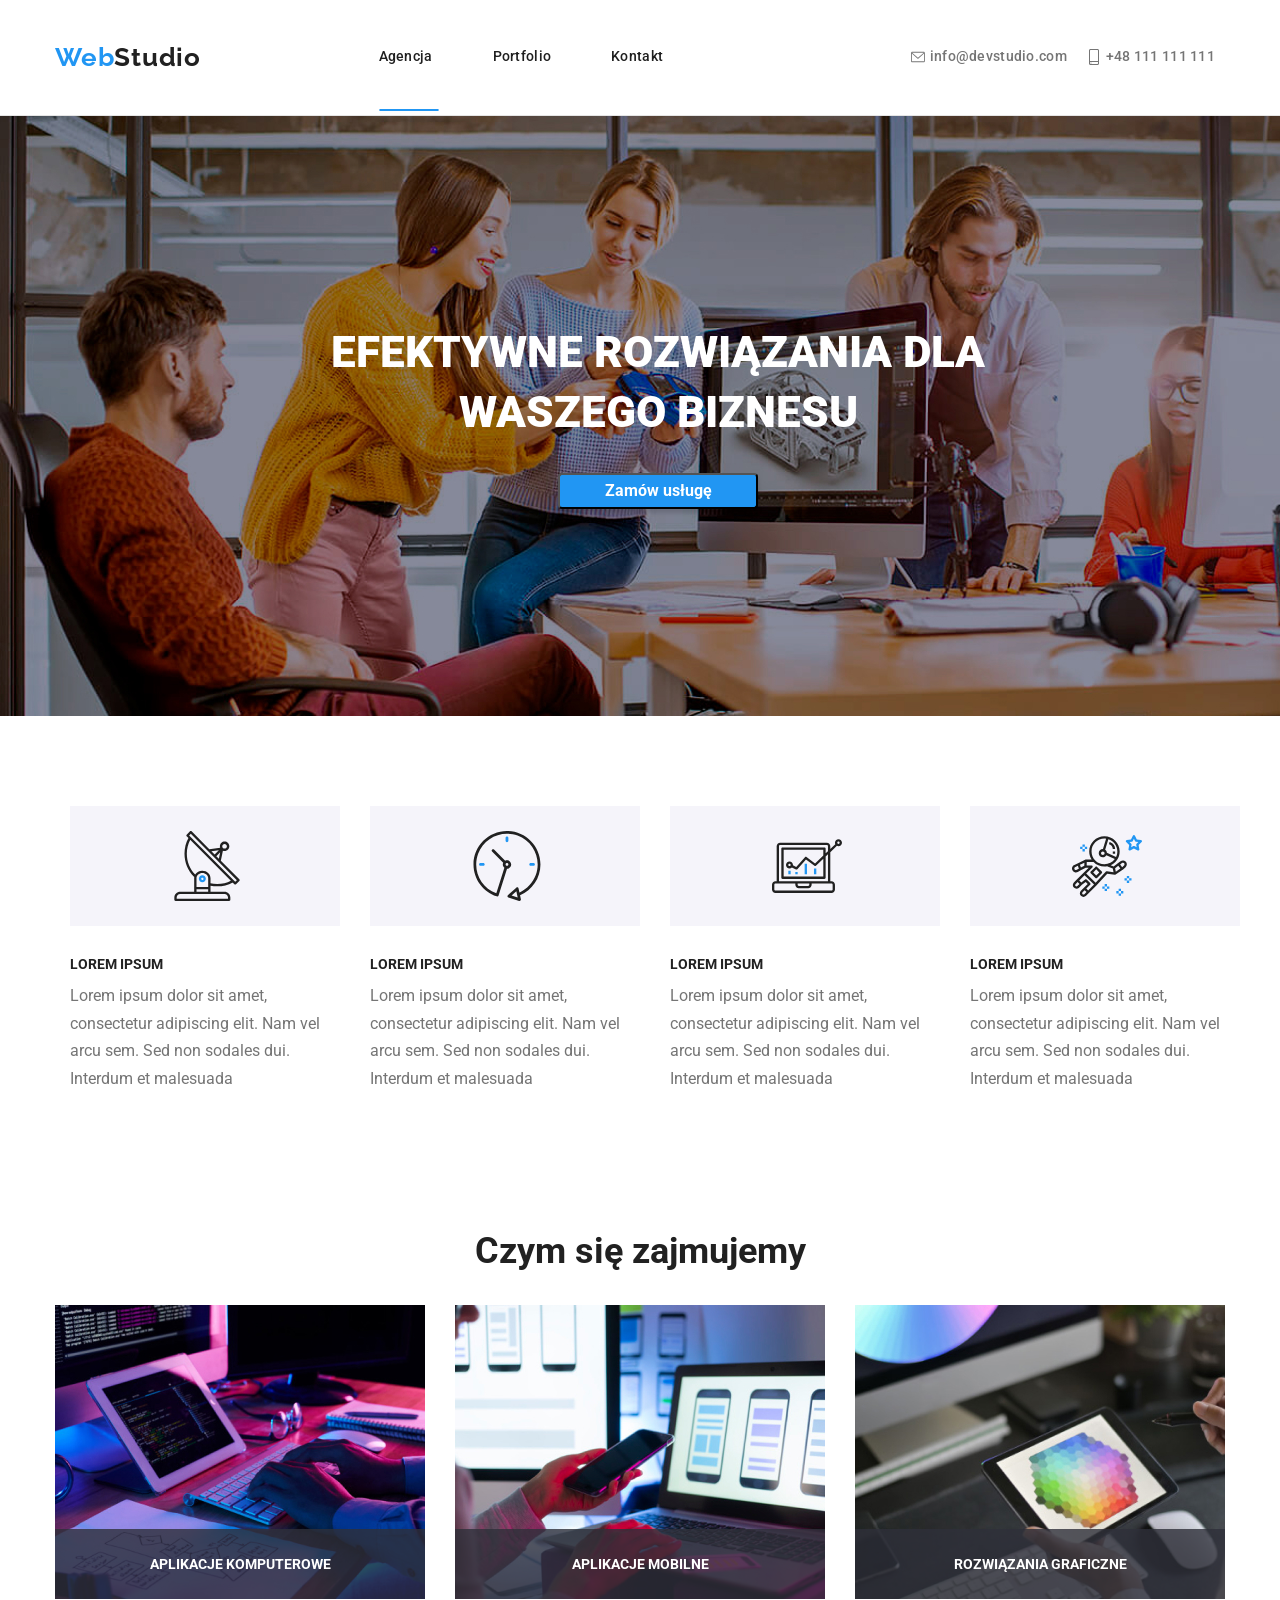
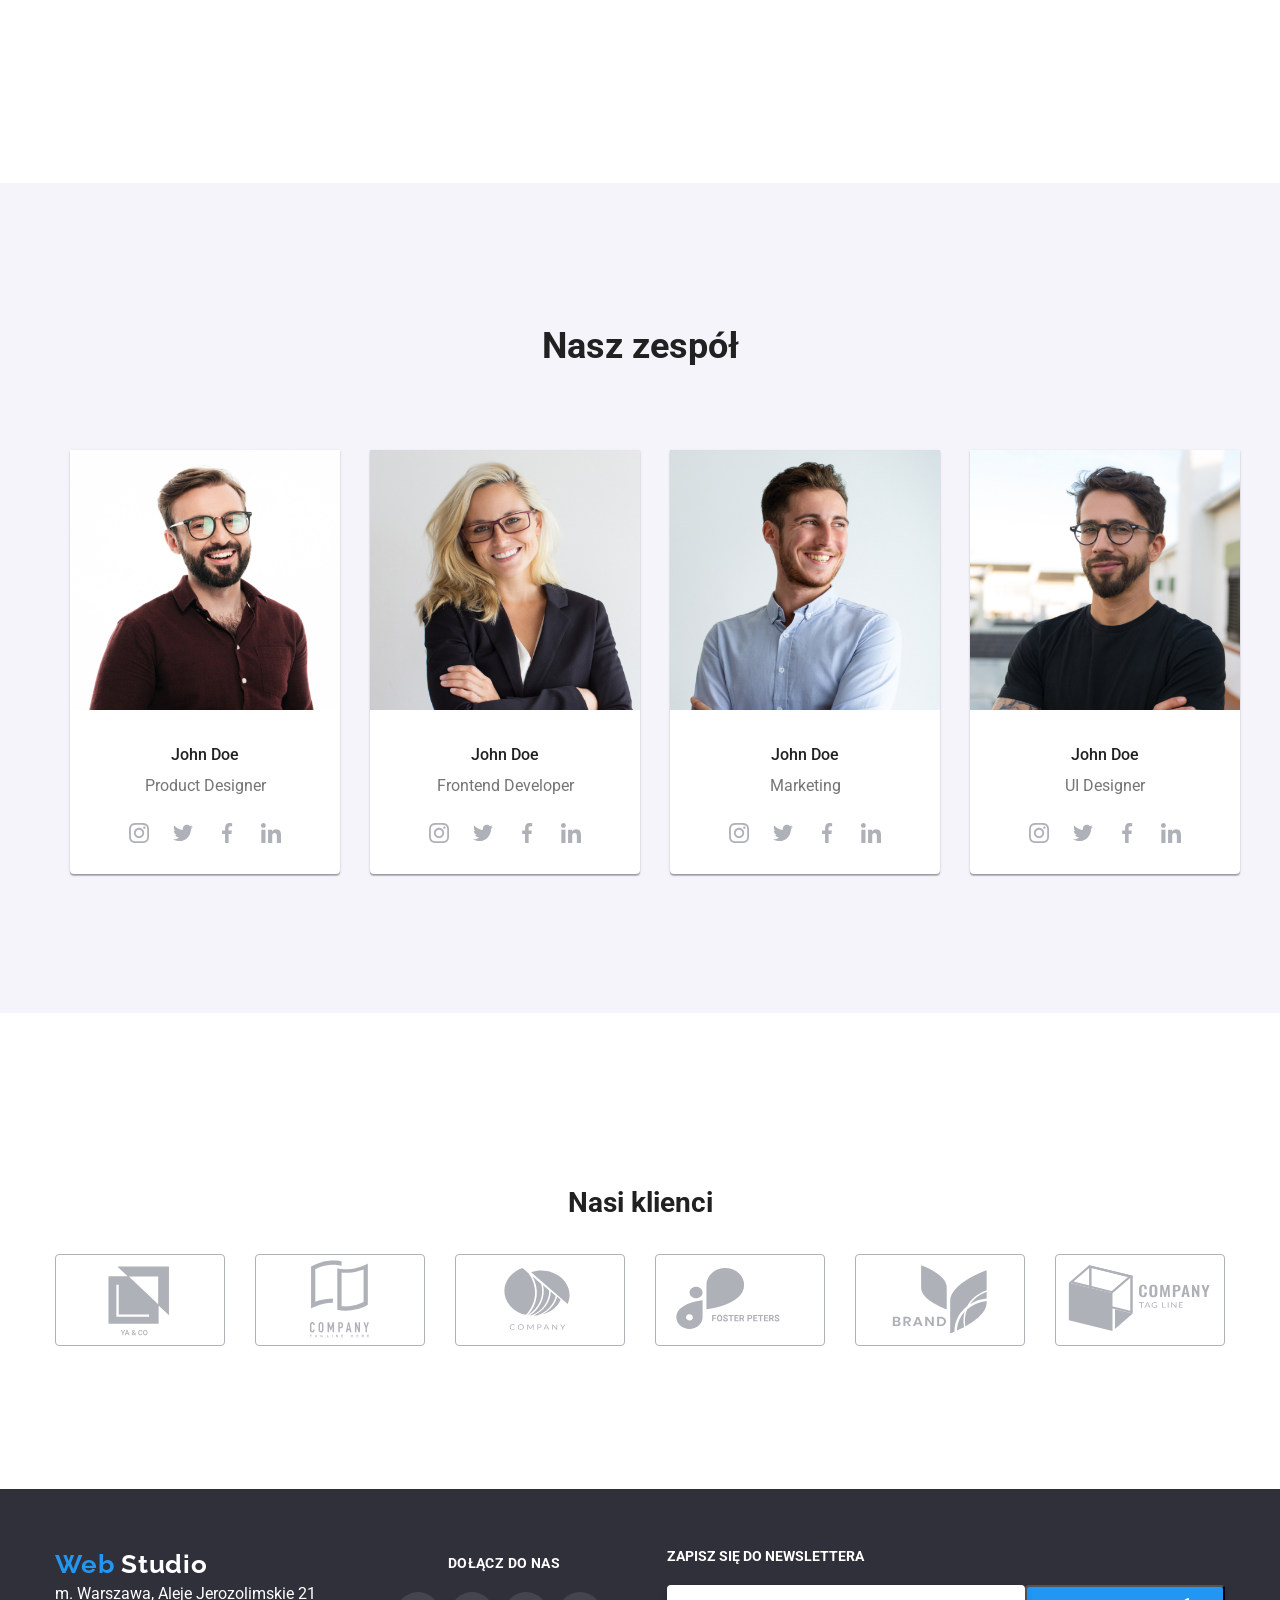
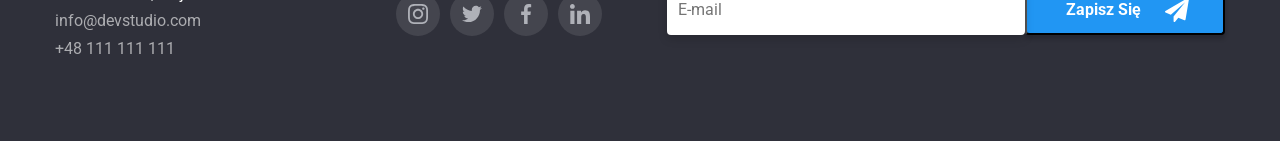
==== commit 3768c0ba: "update last hw pics" ====
--- a/index.html
+++ b/index.html
@@ -118,30 +118,43 @@
           <h2 class="occupation-index__title">Czym się zajmujemy</h2>
           <ul class="occupation-index__text-infoset">
             <li class="ourwork">
-              <img class="ourwork__image"
-                src="./images/background.jpg"
+              <picture>
+                <source 
+                srcset="./images/desktop/background.jpg, ./images/desktop/background@2x.jpg x2" media="(min-width:1200px" >
+                <source>
+                <img class="ourwork__image"
+                src="./images/desktop/background.jpg"
                 alt="biurko z klawiatura"
                 width="370"
                 height="296"
               />
+              </picture>
               <p class="ourwork__occupation-index-text">Aplikacje komputerowe</p>
             </li>
             <li class="ourwork">
-              <img class="ourwork__image"
-                src="./images/background2.jpg"
+              <picture>
+                <source scrset="./images/desktop/background2.jpg x1, ./images/desktop/background2@2x.jpg x2" media="(min-width:1200px"> 
+                <source>
+                <img class="ourwork__image"
+                src="./images/desktop/background2.jpg"
                 alt="ekran z telefonem"
                 width="370"
                 height="296"
               />
+              </picture>
               <p class="ourwork__occupation-index-text">Aplikacje mobilne</p>
             </li>
             <li class="ourwork">
+              <picture>
+                <source srcset="./images/desktop/background3.jpg 1x, ./images/desktop/background3@2x.jpg 2x" media="(min-width:1200px">
+                <source>
               <img class="ourwork__image"
-                src="./images/tablet.jpg"
+                src="./images/desktop/background3.jpg"
                 alt="tablet"
                 height="296"
                 width="370"
               />
+              </picture>
               <p class="ourwork__occupation-index-text">Rozwiązania graficzne</p>
             </li>
           </ul>
@@ -154,13 +167,21 @@
           <ul class="team-index__text-infoset">
             <li class="team-index__list">
               <figure class="workers">
+                <picture>
+                  <source srcset="./images/mobile/productdesigner.jpg 1x , ./images/mobile/productdesigner@2x.jpg 2x"
+                  media(min-width:480px)>
+                  <source srcset="./images/tab/productdesigner.jpg 1x, ./images/tab/productdesigner@2x.jpg 2x"
+                  media(min-width768px)>
+                  <source srcset="./images/desktop/productdesigner.jpg 1x,./images/desktop/productdesigner@2x.jpg 2x "
+                  media(min-width:1200px)>
+                  
                 <img class="workers__image"
-                  src="./images/product designer.jpg"
-                  srcset="./images/product designer@2x.jpg x2"
+                  src="./images/desktop/productdesigner.jpg"
                   alt="productdesigner"
                   width="270"
                   height="260"
                 />
+                  </picture>
                 <figcaption class="workers__figcaption">
                   <p class="workers__name-index">John Doe</p>
                   <p class="workers__job-index">Product Designer</p>
@@ -209,13 +230,23 @@
 
             <li class="workers__list">
               <figure class="workers">
+                
+                <picture>
+                  <source srcset="./images/mobile/frontend.jpg 1x , ./images/mobile/frontend@2x.jpg 2x"
+                  media(min-width:480px)>
+                  <source srcset="./images/tab/frontend.jpg 1x, ./images/tab/frontend@2x.jpg 2x"
+                  media(min-width768px)>
+                  <source srcset="./images/desktop/frontend.jpg 1x,./images/desktop/frontend@2x.jpg 2x "
+                  media(min-width:1200px)>
+                
                 <img class="workers__image"
-                  src="./images/frontendev.jpg"
-                  srcset="./images/frontendev@2x x2"
+                  src="./images/desktop/frontend.jpg"
                   alt="frontedndeveloper"
                   width="270"
                   height="260"
                 />
+                </picture>
+
                 <figcaption class="workers__figcaption">
                   <p class="workers__name-index">John Doe</p>
                   <p class="workers__job-index">Frontend Developer</p>
@@ -261,13 +292,23 @@
 
             <li class="workers__list">
               <figure class="workers">
-                <img class="workers__image"
-                  src="./images/marketing.jpg"
-                  srcset="./images/marketing@2x.jpg x2"
+
+                <picture>
+                  <source srcset="./images/mobile/marketing.jpg 1x , ./images/mobile/marketing@2x.jpg 2x"
+                  media(min-width:480px)>
+                  <source srcset="./images/tab/marketing.jpg 1x, ./images/tab/marketing@2x.jpg 2x"
+                  media(min-width768px)>
+                  <source srcset="./images/desktop/marketing.jpg 1x,./images/desktop/marketing@2x.jpg 2x "
+                  media(min-width:1200px)>
+                
+                  <img class="workers__image"
+                  src="./images/desktop/marketing.jpg"
                   alt="marketing"
                   width="270"
                   height="260"
                 />
+                </picture>
+
                 <figcaption class="workers__list">
                   <p class="workers__name-index">John Doe</p>
                   <p class="workers__job-index">Marketing</p>
@@ -315,13 +356,23 @@
 
             <li class="workers__list">
               <figure class="workers">
+
+                <picture>
+                  <source srcset="./images/mobile/ux.jpg 1x , ./images/mobile/ux@2x.jpg 2x"
+                  media(min-width:480px)>
+                  <source srcset="./images/tab/ux.jpg 1x, ./images/tab/ux@2x.jpg 2x"
+                  media(min-width768px)>
+                  <source srcset="./images/desktop/ux.jpg 1x,./images/desktop/ux@2x.jpg 2x "
+                  media(min-width:1200px)>
+                
                 <img class="workers__image"
-                  src="./images/ux.jpg"
-                  srcset="./images/ux@2x.jpg x2"
+                  src="./images/desktop/ux.jpg"
                   alt="designer"
                   width="270"
                   height="260"
                 />
+                </picture>
+
                 <figcaption class="workers__figcaption">
                   <p class="workers__name-index">John Doe</p>
                   <p class="workers__job-index">UI Designer</p>
@@ -486,7 +537,7 @@
       </div>
     </footer>
   </body>
-  
+
 <!--okno modalne-->    
   <div class="backdrop is-hidden" data-modal>
       <div class="modal">
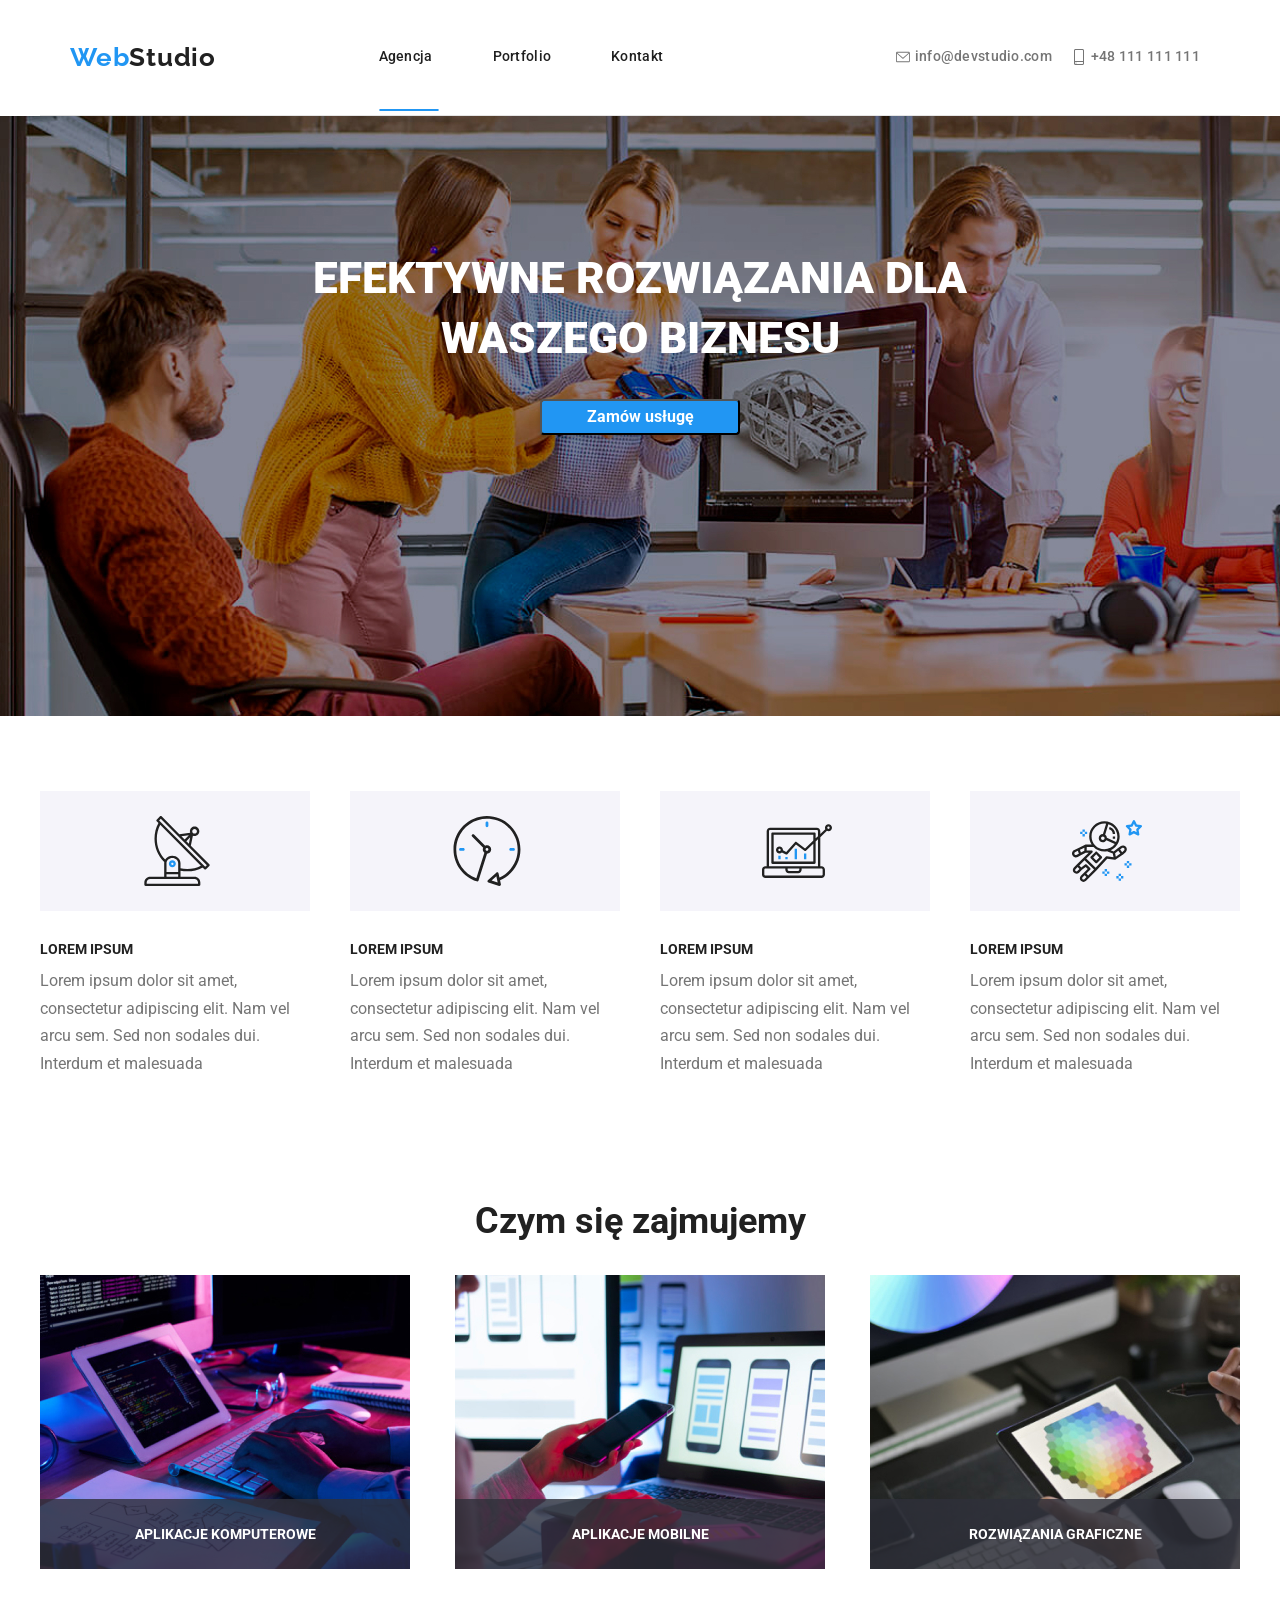
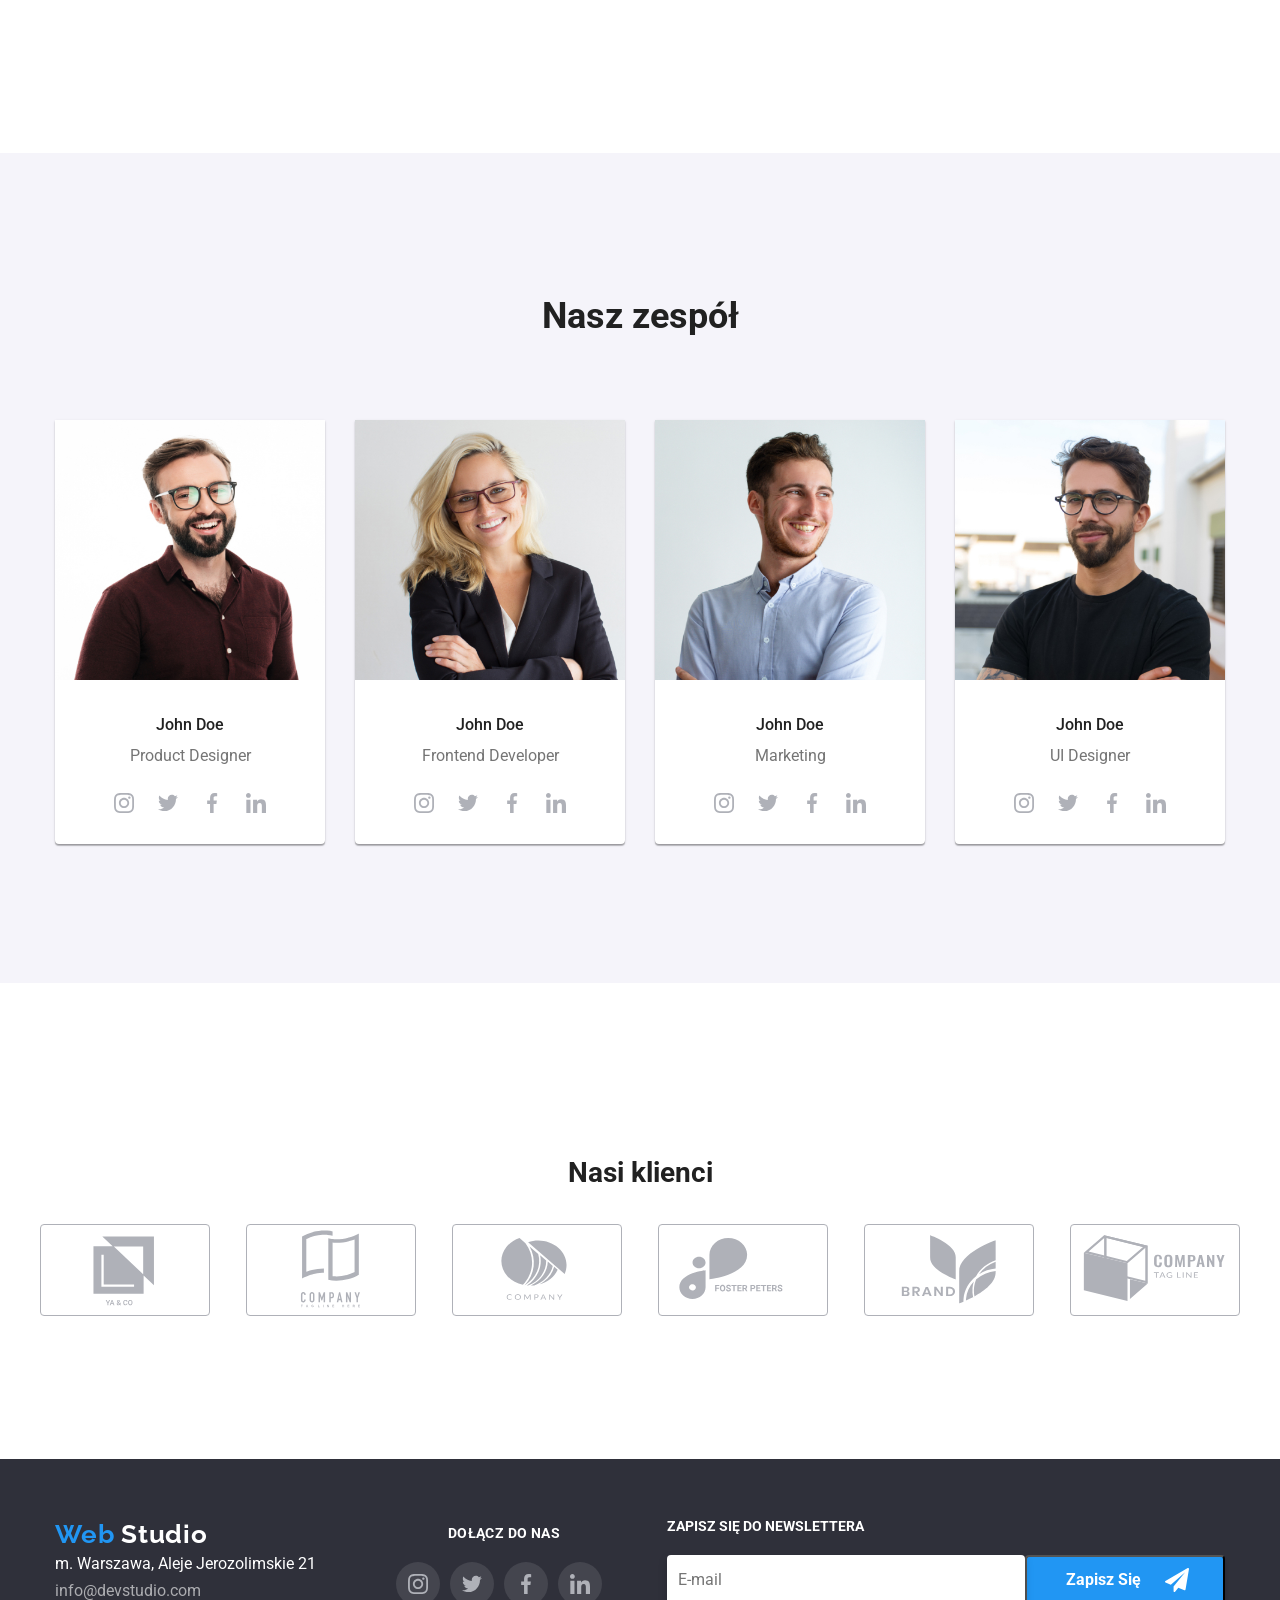
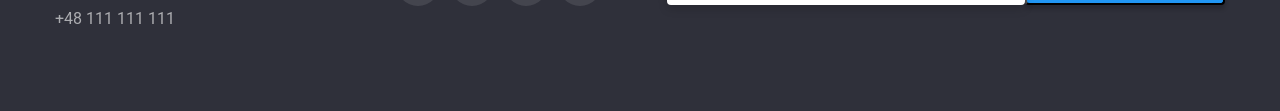
==== commit 6b66b43c: "update last hw /4" ====
--- a/index.html
+++ b/index.html
@@ -536,6 +536,8 @@
       </div>
       </div>
     </footer>
+    <script src="./js//modal.js"></script>
+    <script src="./js/mobile-menu.js"></script>
   </body>
 
 <!--okno modalne-->    
--- a/css/main.min.css
+++ b/css/main.min.css
@@ -1 +1 @@
-.background{background-image:url(/images/Headermob.jpg),linear-gradient(black, white);background-size:cover;background-repeat:no-repeat;margin:0 auto}@media(min-devive-pixel-ratio: 2),(min-resolution: 192dpi),(min-resolution: 2dppx){.background .background{background-image:url(/images/Headermob@2x.jpg)}}@media screen and (min-width: 768px){.background{background-image:url(/images/Headertab.jpg),linear-gradient(black, white)}}@media screen and (min-width: 768px)and (min-devive-pixel-ratio: 2),screen and (min-width: 768px)and (min-resolution: 192dpi),screen and (min-width: 768px)and (min-resolution: 2dppx){.background .background{background-image:url(/images/Headertab@2x.jpg)}}@media screen and (min-width: 1200px){.background{background-image:url(/images/Headerdesk.jpg),linear-gradient(black, white);height:600px}}@media screen and (min-width: 1200px)and (min-devive-pixel-ratio: 2),screen and (min-width: 1200px)and (min-resolution: 192dpi),screen and (min-width: 1200px)and (min-resolution: 2dppx){.background .background{background-image:url(/images/Headerdesk@2x.jpg)}}h1,h2,h3,h4,h5,h6,p,ul,figure{padding:0;margin:0}body{margin:auto;background-color:#fff;color:#212121;font-family:Roboto}@media(min-width: 320px){body{overflow:scroll;overflow-x:hidden}}.container{width:100%;margin:auto}@media screen and (min-width: 768px){.container{padding:0px 15px}}@media screen and (min-width: 1200px){.container{width:1200px;padding:15px}}.footer{display:flex;background-color:#2f303a;height:603px}@media screen and (min-width: 768px){.footer{height:463px}}@media screen and (min-width: 1200px){.footer{height:252px}}.section{padding:60px 0px}.modal-mobile{text-decoration:none}.modal-mobile__navigation{font-weight:500;font-size:40px;line-height:1.175em;color:var(--colorprimary)}.modal-mobile__list{list-style:none;margin-bottom:36px}.modal-mobile__link{text-decoration:none;color:var(--colorprimary)}.modal-mobile__link:hover{color:var(--fillprimary)}.modal-mobile__ulsocial{display:flex}.modal-mobile__social{text-decoration:none;color:var(--fillprimary);font-weight:500;font-size:18px;line-height:1.22em;padding-right:20px}.tel{margin:302px 0px 30px}.tel__link{text-decoration:none;font-weight:500;font-size:34px;line-height:1.17em;color:var(--fillprimary)}.mail{margin-bottom:64px}.mail__link{text-decoration:none;font-weight:500;font-size:24px;line-height:1.16em;color:var(--colorshade)}.close-btn{position:absolute;top:8px;right:8px;width:30px;height:30px;background-color:var(--backgroundbody);border:1px solid 0,0,0,.1;cursor:pointer}.close-btn:hover{fill:var(--fillprimary)}.close-mobile{position:absolute;right:8px;top:8px;width:18px;height:18px;background-color:var(--backgroundbody);border:1px solid 0,0,0,.1;cursor:pointer}.close-mobile:hover{fill:var(--fillprimary)}.button{font-size:16px;font-weight:700;line-height:1.875em;border-radius:4px;background-color:var(--backgroundbutton);box-shadow:0px 4px 4px rgba(0,0,0,.15);color:var(--colorsecondary);line-height:1.875em;align-items:center;text-align:center;width:200px;transition:background-color,color,cursor 250ms cubic-bezier(0.4, 0, 0.2, 1),250ms cubic-bezier(0.4, 0, 0.2, 1),250ms cubic-bezier(0.4, 0, 0.2, 1)}.button:hover{background-color:var(--backgroundbutton);cursor:pointer;color:var(--colorsecondary)}.buttons__menu{list-style:none;justify-content:start;padding:94px 0px 50px;display:flex;flex-wrap:wrap}.buttons__button{min-width:138px;border-radius:4px;background:var(--backgroundframe);margin:0px 8px 15px 0px;font-weight:500;font-size:16px;line-height:1.625em;text-align:center;letter-spacing:.03em;color:var(--colorbutton2);border:none;padding:6px 22px;transition:background-color,color,cursor,border-radius,box-shadow 250ms cubic-bezier(0.4, 0, 0.2, 1),250ms cubic-bezier(0.4, 0, 0.2, 1),250ms cubic-bezier(0.4, 0, 0.2, 1),250ms cubic-bezier(0.4, 0, 0.2, 1),250ms cubic-bezier(0.4, 0, 0.2, 1)}.buttons__button:hover{background-color:var(--backgroundbutton);cursor:pointer;color:var(--colorsecondary);border-radius:4px;box-shadow:0px 3px 1px rgba(0,0,0,.1),0px 1px 2px rgba(0,0,0,.08),0px 2px 2px rgba(0,0,0,.12)}@media screen and (min-width: 768px){.buttons{padding:0px 60px}.buttons__button{min-width:109px}}@media screen and (min-width: 1200px){.buttons__menu{justify-content:center;padding:94px 0px 50px}}.card__card-set{display:flex;flex-wrap:wrap;justify-content:center;list-style:none}.card__list{cursor:pointer;margin-bottom:20px;transition:translateY}.card__list:hover{box-shadow:0px 1px 1px rgba(0,0,0,.12),0px 4px 4px rgba(0,0,0,.06),1px 4px 6px rgba(0,0,0,.16)}.card__list:hover .card__overlay{transform:translateY(0)}.card__titles{font-weight:700;font-size:18px;letter-spacing:.06em;color:var(--colorprimary)}.card__description{font-size:16px;line-height:1.375em;letter-spacing:0,3em}.card__link{text-decoration:none;color:var(--colorshade)}.card__figure{width:450px;height:404px;background:var(--backgroundbody);border:1px solid var(--colorbordercard)}.card__image{width:450px;height:294px}.card__figcaption{padding:20px 24px}.card__overlay{position:absolute;top:0;height:100%;width:100%;color:var(--colorsecondary);cursor:pointer;transform:translateY(100%);transition:transform,box-shadow 250ms cubic-bezier(0.4, 0, 0.2, 1),250ms cubic-bezier(0.4, 0, 0.2, 1);padding:45px 24px 49px 45px;background:var(--backgroundcard);font-size:18px;line-height:1.556em;overflow:hidden}.card__transform{position:relative;overflow:hidden}@media screen and (min-width: 768px){.card__card-set{display:grid;grid-template-columns:auto auto;column-gap:30px}.card__figure{width:354px;height:440px}.card__image{width:354px;height:294px}}@media screen and (min-width: 1200px){.card__card-set{display:grid;grid-template-columns:auto auto auto;column-gap:30px}.card__figure{width:370px;height:404px}.card__image{width:370px;height:294px}}.declarations{display:flex;flex-direction:column;justify-content:space-between;align-items:center}.checkbox{display:flex;flex-direction:row}.checkbox__registerbutton{width:200px;height:50px;background:var(--backgroundbutton);color:var(--colorsecondary);box-shadow:0px 4px 4px rgba(0,0,0,.15);border-radius:4px;font-weight:700;font-size:16px;line-height:1.875em;align-items:center;text-align:center;margin-top:30px;cursor:pointer}.checkbox__declaration{font-size:12px;line-height:1.16em;letter-spacing:.03em;color:var(--colorshade);text-align:center}.checkbox__link{text-decoration:underline;color:var(--colorbutton)}.checkbox__checks-svg{width:20px;height:20px}.checkbox__span{position:relative;align-items:center;align-content:center;justify-content:center}.checkbox__input[type=checkbox]{visibility:hidden;width:20px;height:20px}.checkbox__input[type=checkbox]+.checkbox__label .checkbox__span{content:"";position:absolute;outline:2px solid var(--colorprimary);width:16px;height:15px;right:390px;transition:outline 250ms cubic-bezier(0.4, 0, 0.2, 1)}.checkbox__input[type=checkbox]:checked+.checkbox__label .checkbox__span{content:"";position:absolute;outline:2px solid var(--colorsecondary);width:16px;height:15px;right:390px;transition:outline 250ms cubic-bezier(0.4, 0, 0.2, 1)}.checkbox__input[type=checkbox]+.checkbox__label .checkbox__checks-svg{content:"";position:absolute;width:20px;height:20px;opacity:0;transition:opacity 250ms cubic-bezier(0.4, 0, 0.2, 1)}.checkbox__input[type=checkbox]:checked+.checkbox__label .checkbox__checks-svg{content:"";position:absolute;width:20px;height:20px;fill:var(--fillprimary);opacity:1;transition:opacity 250ms cubic-bezier(0.4, 0, 0.2, 1)}.clients__text-infoset{width:100%;list-style:none;flex-wrap:wrap;display:flex;justify-content:space-around;display:grid;grid-template-columns:auto auto;column-gap:30px}.clients__title{font-weight:700;font-size:28px;line-height:1.5em;color:var(--colorprimary);text-align:center;padding:60px 0px 30px}.clients__iconic4{width:210px;height:92px;margin-bottom:30px;border:1px solid var(--fillworkers);fill:var(--fillworkers);border-radius:4px;transition:border,fill 250ms cubic-bezier(0.4, 0, 0.2, 1),250ms cubic-bezier(0.4, 0, 0.2, 1)}.clients__iconic4:hover{border:1px solid var(--colorborder);fill:var(--fillprimary)}@media screen and (min-width: 768px){.clients__text-infoset{grid-template-columns:auto auto auto}.clients__iconic4{width:226px;height:92px}}@media screen and (min-width: 1200px){.clients{padding:94px 0px}.clients__text-infoset{flex-wrap:wrap;display:flex;justify-content:space-between}.clients__iconic4{width:170px;height:92px}}.contact{font-weight:500;font-size:14px;line-height:1.14em;letter-spacing:.02em}.contact:hover{fill:var(--fillprimary)}.contact__iconic{height:16px;width:14px;fill:var(--fillcontact);margin-right:5px;transition:fill,cursor 250ms cubic-bezier(0.4, 0, 0.2, 1),250ms cubic-bezier(0.4, 0, 0.2, 1);cursor:pointer}.contact__iconic :hover{fill:var(--fillprimary)}.contact__link{text-decoration:none;margin:10px;color:var(--fillcontact);display:flex;align-items:center;transition:color,cursor 250ms cubic-bezier(0.4, 0, 0.2, 1),250ms cubic-bezier(0.4, 0, 0.2, 1)}.contact__link:hover{color:var(--colorbutton);cursor:pointer}.contact__link:hover .contact__iconic{fill:var(--fillprimary);cursor:pointer}.contact-mobile{font-weight:500;font-size:14px;line-height:1.14em;letter-spacing:.02em}.contact-mobile:hover{fill:var(--fillprimary)}.contact-mobile__iconic{height:16px;width:14px;fill:var(--fillcontact);margin-right:5px;transition:fill,cursor 250ms cubic-bezier(0.4, 0, 0.2, 1),250ms cubic-bezier(0.4, 0, 0.2, 1);cursor:pointer}.contact-mobile__iconic :hover{fill:var(--fillprimary)}@media(max-width: 481px){.contact{display:none}.contact-mobie{display:block}}@media(min-width: 481px){.contact-mobile{display:none}}@media screen and (min-width: 768px){.contact{display:block}}.footsy{text-align:center;display:flex;flex-direction:column;align-items:center;align-content:center;padding:60px 0px 0px}.footsy__chapter{max-width:480px}.footsy__mailto2{color:var(--colorfootsy);text-decoration:none;line-height:1.714em;max-width:480px}.footsy__tele2{color:var(--colorfootsy);text-decoration:none;line-height:1.714em;max-width:480px}.footsy__adressdown{color:var(--colorsecondary);line-height:1.714em;max-width:480px}@media screen and (min-width: 768px){.footsy{height:463px;width:100%}.footsy__tablet{display:flex;align-items:center;margin-bottom:60px}}@media screen and (min-width: 1200px){.footsy{justify-content:space-between;display:flex;display:grid;grid-template-columns:auto auto;height:252px;align-items:flex-start;align-content:flex-start;text-align:start;padding:60px 15px;width:1200px}}.header{position:relative;padding:24px 15px 25px;border-bottom:thin solid var(--colorborderbottom)}.header__ul2{list-style:none}.header__ul{list-style:none;display:flex;justify-content:space-between;align-items:center}.header__list{list-style:none;display:flex}@media screen and (min-width: 1200px){.header__ul2{display:flex}}.logo{font-family:Raleway;font-weight:700;font-size:26px;line-height:1.19em;letter-spacing:.03em;color:var(--colorbutton);transition:cursor 250ms cubic-bezier(0.4, 0, 0.2, 1);text-decoration:none}.logo:hover{cursor:pointer}.logo__span{color:var(--colorprimary);transition:cursor 250ms cubic-bezier(0.4, 0, 0.2, 1)}.logo__span:hover{cursor:pointer}.logo__span--footer{color:var(--colorsecondary);transition:cursor 250ms cubic-bezier(0.4, 0, 0.2, 1)}.modal{position:absolute;left:50%;top:53%;transform:translate(-50%, -50%);width:450px;min-height:609px;background-color:var(--backgroundbody);animation-name:opacity;animation-duration:1s;animation-timing-function:linear;border:1px solid var(--colorshade)}.modalpadding{position:absolute;left:50%;top:53%;transform:translate(-50%, -50%);width:450px;min-height:609px;background-color:var(--backgroundbody);animation-name:opacity;animation-duration:1s;animation-timing-function:linear;border:1px solid var(--colorshade);padding:40px}.modal__title{font-weight:700;font-size:20px;line-height:1.15em;letter-spacing:.03em;color:var(--colorprimary);text-align:center;margin-bottom:12px}.modal__form-popup{display:flex;flex-direction:column;margin:0 auto;padding:40px}.modal-second{position:absolute;left:50%;top:50%;transform:translate(-50%, -50%);width:480px;min-height:609px;background-color:var(--backgroundbody);animation-name:opacity;animation-duration:1s;animation-timing-function:linear;padding:40px 48px;border:1px solid var(--colorshade)}.modal-second__title{font-weight:700;font-size:20px;line-height:1.15em;letter-spacing:.03em;color:var(--colorprimary);text-align:center;margin-bottom:12px}.modal-second__form-popup{display:flex;flex-direction:column;margin:0 auto;padding:40px}.navigation{display:flex;align-items:center;font-weight:500;font-size:14px;line-height:1.14em;letter-spacing:.02em}.navigation__link{text-decoration:none;color:var(--colornavigation);padding-right:60px;transition:color 250ms cubic-bezier(0.4, 0, 0.2, 1)}.navigation__link:hover{color:var(--colorbutton)}@media screen and (max-width: 480px){.navigation{display:none}}.occupation-index{display:none;padding-bottom:94px}.occupation-index__title{font-weight:700;font-size:36px;line-height:3em;text-align:center;color:var(--colorprimary)}.occupation-index__text-infoset{list-style:none;display:flex;justify-content:space-between}@media screen and (min-width: 1200px){.occupation-index{display:block}}.ourwork{display:none}.ourwork__image{width:370px;height:294px}.ourwork__occupation-index-text{margin:0;color:var(--colorsecondary);display:flex;justify-content:center;align-items:center;font-weight:700;font-size:14px;line-height:1.143em;text-transform:uppercase;padding:27px 0px;text-align:center;background-color:var(--backgroundourworkers);position:relative;bottom:75px}@media screen and (min-width: 1200px){.ourwork{display:block}}.socialy{margin:60px 0px;display:flex;flex-direction:column;align-items:center}.socialy__title{font-weight:700;font-size:14px;line-height:1.14em;letter-spacing:.03em;text-transform:uppercase;color:var(--colorsecondary)}.socialy__iconic3{height:20px;width:20px;fill:var(--fillworkers);transition:fill 250ms cubic-bezier(0.4, 0, 0.2, 1)}.socialy__iconic-3-list{padding:30px 30px;list-style:none}.socialy__iconic-3-list-link{display:flex;width:44px;height:44px;border-radius:50%;align-items:center;justify-content:space-around;background-color:var(--backgroundworkers);transition:background-color 250ms cubic-bezier(0.4, 0, 0.2, 1);margin-right:10px}.socialy__iconic-3-list-link:hover{background-color:var(--backgroundbutton)}.socialy__iconic-3-list-link:hover .socialy__iconic3{fill:var(--fillwhite)}.socialy__iconic-listing{display:flex;flex-direction:row;padding:20px 10px;list-style:none}@media screen and (min-width: 768px){.socialy{margin:0px 0px 0px 144px}}@media screen and (min-width: 1200px){.socialy{margin:0px 0px 0px 70px}}.subscription{display:flex;flex-direction:column;justify-content:center;align-items:center}.subscription__label{margin-bottom:20px}.subscription__chapter{margin-bottom:20px}.subscription__form{align-items:center;display:flex;flex-direction:column}.subscription__iconic-sub{fill:var(--fillwhite);width:24px;height:24px;margin-left:24px;margin-right:28px}.subscription__button-sub{display:flex;flex-direction:row;align-items:center;justify-content:end;width:200px;height:50px;background-color:var(--backgroundbutton);color:var(--colorsecondary);font-size:16px;line-height:1.875em;border-radius:4px;box-shadow:0px 4px 4px var(--backgroundbackdrop);font-weight:700;cursor:pointer;margin-bottom:20px}.subscription__sub-email{width:450px;height:50px;border:1px solid var(--colorbordersec);border-radius:4px;filter:drop-shadow(0px 4px 4px rgba(0, 0, 0, 0.15))}.subscription__form{display:flex}.subscription__title{font-weight:700;font-size:14px;line-height:1.14em;text-transform:uppercase;color:var(--colorsecondary);margin-bottom:20px}@media screen and (min-width: 1200px){.subscription{align-items:start;margin-bottom:60px}.subscription__form{flex-direction:row}.subscription__sub-email{width:358px}}.team-index{text-align:center;background:var(--backgroundframe);padding-bottom:94px}.team-index__list{display:flex;flex-direction:row;margin-bottom:30px}.team-index__text-infoset{list-style:none;display:flex;justify-content:space-between;flex-direction:column}.team-index__tittle{padding-top:94px;padding-bottom:50px;font-weight:700;font-size:36px;line-height:3em;color:var(--colorprimary)}@media screen and (min-width: 768px){.team-index__text-infoset{display:grid;grid-template-columns:369px 369px}}@media screen and (min-width: 1200px){.team-index__text-infoset{list-style:none;justify-content:space-between;flex-direction:row;display:grid;grid-template-columns:auto auto auto auto}}.text{display:flex;flex-direction:column;font-weight:400;font-size:12px;line-height:1.16em;letter-spacing:.01em;color:var(--colorshade)}.text:hover .text__form-group1,.text:hover .text__form-group1--size{border:1px solid var(--colorborder)}.text:focus .text__form-group1--size{border:1px solid var(--colorborder)}.text:hover .text__form-group1+.text__form-icon1{fill:var(--fillprimary)}.text:focus .text__form-group1--size+.text__form-icon1{fill:var(--fillprimary)}.text__form-group1{width:370px;height:40px;margin-top:4px;margin-bottom:10px;border:1px solid var(--colorbordergroup);border-radius:4px;padding-left:30px}.text__form-group1--size{width:370px;height:120px;margin-top:4px;margin-bottom:10px;resize:none;border:1px solid var(--colorbordergroup);border-radius:4px;padding:12px 16px}.text__form-group1--size:hover::placeholder{color:var(--colorbutton)}.text__form-icon1{position:relative;width:12px;height:12px;bottom:35px;left:10px}.text-info__text-infoset{list-style:none;display:flex;flex-direction:column;justify-content:center;margin:0px 15px}.text-list__iconic2-frame{width:450px;height:120px;background:var(--backgroundframe);padding:25px 192px;margin:auto}.text-list__iconic2{width:70px;height:70px;display:flex}.text-list__title{text-align:center;font-weight:700;font-size:14px;line-height:1.172em;text-transform:uppercase;color:var(--colorprimary);padding:30px 0px 10px}.text-list__text{margin:auto;color:var(--colorshade);line-height:1.716em;max-width:480px}@media screen and (min-width: 768px){.text-info__text-infoset{display:grid;grid-template-columns:auto auto;column-gap:30px}.text-list__iconic2-frame{width:354px;height:120px;padding:25px 144px}.text-list__text{max-width:354px}}@media screen and (min-width: 1200px){.text-info__text-infoset{width:1200px;column-gap:0px;display:flex;flex-direction:row;margin:0}.text-list{width:270px;margin:15px}.text-list__iconic2-frame{width:270px;padding:25px 102px}.text-list__title{text-align:start}.text-list__text{max-width:270px}}.top-index{background-color:var(--backgroundtopindex);padding:118px 58px 118px;display:flex;flex-direction:column;text-align:center;max-width:1600px}.top-index__topic{margin:0 auto;width:365px;font-weight:900;font-size:26px;line-height:1.61em;text-transform:uppercase;color:var(--colorsecondary)}@media screen and (min-width: 1200px){.top-index__topic{width:696px;font-size:44px;line-height:1.36em;margin-bottom:30px}}.workers{background:var(--backgroundbody);box-shadow:0px 1px 3px rgba(0,0,0,.12),0px 1px 1px rgba(0,0,0,.14),0px 2px 1px rgba(0,0,0,.2);border-radius:0px 0px 4px 4px;height:622px;margin:0px 15px;width:450px}.workers__list{margin-bottom:30px}.workers__image{width:450px;height:460px;border-radius:0px}.workers__iconic-3-list{display:flex;flex-direction:row;justify-content:center;padding:0px 120px}.workers__name-index{font-weight:500;font-size:16px;line-height:1.357em;text-align:center;color:var(--colorprimary);padding-top:30px}.workers__job-index{font-size:16px;line-height:1.188em;text-align:center;color:var(--colorshade);padding-top:10px;padding-bottom:16px}.workers__iconic3{height:20px;width:20px;fill:var(--fillworkers);transition:fill 250ms cubic-bezier(0.4, 0, 0.2, 1)}.workers__iconic-3-list{list-style:none}.workers__iconic-3-list-link{display:flex;width:44px;height:44px;border-radius:50%;align-items:center;justify-content:space-around;background-color:var(--backgroundworkers);transition:background-color 250ms cubic-bezier(0.4, 0, 0.2, 1)}.workers__iconic-3-list-link:hover{background-color:var(--fillprimary)}.workers__iconic-3-list-link:hover .workers__iconic3{fill:var(--fillwhite)}@media screen and (min-width: 768px){.workers{height:536px;width:354px}.workers__image{width:354px;height:374px}}@media screen and (min-width: 1200px){.workers{width:270px;height:424px}.workers__image{width:270px;height:260px}}.active::after{display:block;position:absolute;width:60px;top:95%;content:"";border:1px solid var(--colorborder);border-radius:2px}:root{--fillprimary:#2196f3;--fillcontact:#757575;--fillworkers:#afb1b8;--fillwhite:#fff;--backgroundbody:#fff;--backgroundbutton:#2196f3;--backgroundtopindex:#2f303a;--backgroundframe:#f5f4fa;--backgroundworkers:rgba(255, 255, 255, 0.1);--backgroundourworkers:rgba(47, 48, 58, 0.8);--backgroundbackdrop:rgba(0, 0, 0, 0.2);--backgroundcard:rgba(33, 150, 243, 0.9);--colorprimary:#212121;--colorbutton:#2196f3;--colorsecondary:#fff;--colorshade:#757575;--colorbutton2:rgba(38, 38, 38, 1);--colorfootsy:rgba(255, 255, 255, 0.6);--colornavigation:rgba(31, 31, 31, 1);--colorborder:#2196f3;--colorbordersec:rgba(255, 255, 255, 0.3);--colorbordergroup:rgba(33, 33, 33, 0.2);--colorbordercard:rgba(238, 238, 238, 1);--colorborderbottom:#e5e5e5}.is-hidden{opacity:0;visibility:hidden;pointer-events:none;transition-delay:1s;animation-duration:1s;animation-name:opacity2;animation-timing-function:linear}@keyframes opacity{0%{opacity:0%}50%{opacity:50%}100%{opacity:100%}}@keyframes opacity2{0%{opacity:100%}50%{opacity:50%}100%{opacity:0%}}/*# sourceMappingURL=main.min.css.map */+.background{background-image:url("../images/Headermob.jpg"),linear-gradient(black, white);background-size:cover;background-repeat:no-repeat;margin:0 auto}@media(min-devive-pixel-ratio: 2),(min-resolution: 192dpi),(min-resolution: 2dppx){.background .background{background-image:url("..images/Headermob@2x.jpg")}}@media screen and (min-width: 768px){.background{background-image:url("../images/Headertab.jpg"),linear-gradient(black, white);background-size:cover;background-repeat:no-repeat;margin:0 auto}}@media screen and (min-width: 768px)and (min-devive-pixel-ratio: 2),screen and (min-width: 768px)and (min-resolution: 192dpi),screen and (min-width: 768px)and (min-resolution: 2dppx){.background .background{background-image:url("..images/Headertab@2x.jpg")}}@media screen and (min-width: 1200px){.background{background-image:url("../images/Headerdesk.jpg"),linear-gradient(black, white);background-size:cover;background-repeat:no-repeat;margin:0 auto;height:600px}}@media screen and (min-width: 1200px)and (min-devive-pixel-ratio: 2),screen and (min-width: 1200px)and (min-resolution: 192dpi),screen and (min-width: 1200px)and (min-resolution: 2dppx){.background .background{background-image:url("..images/Headerdesk@2x.jpg")}}h1,h2,h3,h4,h5,h6,p,ul,figure{padding:0;margin:0}body{margin:auto;background-color:#fff;color:#212121;font-family:Roboto}@media(min-width: 320px){body{overflow:scroll;overflow-x:hidden}}.container{width:100%;padding:15px}@media screen and (min-width: 768px){.container{padding:0px 15px}}@media screen and (min-width: 1200px){.container{width:100%;padding:15px}}.footer{display:flex;background-color:#2f303a;height:603px}@media screen and (min-width: 768px){.footer{height:463px}}@media screen and (min-width: 1200px){.footer{height:252px}}.section{padding:60px 0px}.modal-mobile{text-decoration:none}.modal-mobile__navigation{font-weight:500;font-size:40px;line-height:1.175em;color:var(--colorprimary)}.modal-mobile__list{list-style:none;margin-bottom:36px}.modal-mobile__link{text-decoration:none;color:var(--colorprimary)}.modal-mobile__link:hover{color:var(--fillprimary)}.modal-mobile__ulsocial{display:flex}.modal-mobile__social{text-decoration:none;color:var(--fillprimary);font-weight:500;font-size:18px;line-height:1.22em;padding-right:20px}.tel{margin:302px 0px 30px}.tel__link{text-decoration:none;font-weight:500;font-size:34px;line-height:1.17em;color:var(--fillprimary)}.mail{margin-bottom:64px}.mail__link{text-decoration:none;font-weight:500;font-size:24px;line-height:1.16em;color:var(--colorshade)}.close-btn{position:absolute;top:8px;right:8px;width:30px;height:30px;background-color:var(--backgroundbody);border:1px solid 0,0,0,.1;cursor:pointer}.close-btn:hover{fill:var(--fillprimary)}.close-mobile{position:absolute;right:30px;top:40px;width:18px;height:18px;background-color:var(--backgroundbody);border:1px solid 0,0,0,.1;cursor:pointer}.close-mobile:hover{fill:var(--fillprimary)}.button{font-size:16px;font-weight:700;line-height:1.875em;border-radius:4px;background-color:var(--backgroundbutton);box-shadow:0px 4px 4px rgba(0,0,0,.15);color:var(--colorsecondary);line-height:1.875em;align-items:center;text-align:center;width:200px;transition:background-color,color,cursor 250ms cubic-bezier(0.4, 0, 0.2, 1),250ms cubic-bezier(0.4, 0, 0.2, 1),250ms cubic-bezier(0.4, 0, 0.2, 1)}.button:hover{background-color:var(--backgroundbutton);cursor:pointer;color:var(--colorsecondary)}.buttons__menu{list-style:none;justify-content:start;padding:94px 0px 50px;display:flex;flex-wrap:wrap}.buttons__button{min-width:138px;border-radius:4px;background:var(--backgroundframe);margin:0px 8px 15px 0px;font-weight:500;font-size:16px;line-height:1.625em;text-align:center;letter-spacing:.03em;color:var(--colorbutton2);border:none;padding:6px 22px;transition:background-color,color,cursor,border-radius,box-shadow 250ms cubic-bezier(0.4, 0, 0.2, 1),250ms cubic-bezier(0.4, 0, 0.2, 1),250ms cubic-bezier(0.4, 0, 0.2, 1),250ms cubic-bezier(0.4, 0, 0.2, 1),250ms cubic-bezier(0.4, 0, 0.2, 1)}.buttons__button:hover{background-color:var(--backgroundbutton);cursor:pointer;color:var(--colorsecondary);border-radius:4px;box-shadow:0px 3px 1px rgba(0,0,0,.1),0px 1px 2px rgba(0,0,0,.08),0px 2px 2px rgba(0,0,0,.12)}@media screen and (min-width: 768px){.buttons{padding:0px}.buttons__menu{justify-content:center}.buttons__button{min-width:109px}}@media screen and (min-width: 1200px){.buttons__menu{justify-content:center;padding:94px 0px 50px}}.card__card-set{display:flex;flex-wrap:wrap;justify-content:center;list-style:none}.card__list{cursor:pointer;margin-bottom:20px;transition:translateY}.card__list:hover{box-shadow:0px 1px 1px rgba(0,0,0,.12),0px 4px 4px rgba(0,0,0,.06),1px 4px 6px rgba(0,0,0,.16)}.card__list:hover .card__overlay{transform:translateY(0)}.card__titles{font-weight:700;font-size:18px;letter-spacing:.06em;color:var(--colorprimary)}.card__description{font-size:16px;line-height:1.375em;letter-spacing:0,3em}.card__link{text-decoration:none;color:var(--colorshade)}.card__figure{width:450px;height:404px;background:var(--backgroundbody);border:1px solid var(--colorbordercard)}.card__image{width:450px;height:294px}.card__figcaption{padding:20px 24px}.card__overlay{position:absolute;top:0;height:100%;width:100%;color:var(--colorsecondary);cursor:pointer;transform:translateY(100%);transition:transform,box-shadow 250ms cubic-bezier(0.4, 0, 0.2, 1),250ms cubic-bezier(0.4, 0, 0.2, 1);padding:45px 24px 49px 45px;background:var(--backgroundcard);font-size:18px;line-height:1.556em;overflow:hidden}.card__transform{position:relative;overflow:hidden}@media screen and (min-width: 768px){.card__card-set{display:grid;grid-template-columns:auto auto;column-gap:30px;justify-content:center}.card__figure{width:354px;height:440px}.card__image{width:354px;height:294px}}@media screen and (min-width: 1200px){.card__card-set{display:grid;grid-template-columns:auto auto auto;column-gap:30px;justify-content:center}.card__figure{width:370px;height:404px}.card__image{width:370px;height:294px}}.declarations{display:flex;flex-direction:column;justify-content:space-between;align-items:center}.checkbox{display:flex;flex-direction:row}.checkbox__registerbutton{width:200px;height:50px;background:var(--backgroundbutton);color:var(--colorsecondary);box-shadow:0px 4px 4px rgba(0,0,0,.15);border-radius:4px;font-weight:700;font-size:16px;line-height:1.875em;align-items:center;text-align:center;margin-top:30px;cursor:pointer}.checkbox__declaration{font-size:12px;line-height:1.16em;letter-spacing:.03em;color:var(--colorshade);text-align:center}.checkbox__link{text-decoration:underline;color:var(--colorbutton)}.checkbox__checks-svg{width:20px;height:20px}.checkbox__span{position:relative;align-items:center;align-content:center;justify-content:center}.checkbox__input[type=checkbox]{visibility:hidden;width:20px;height:20px}.checkbox__input[type=checkbox]+.checkbox__label .checkbox__span{content:"";position:absolute;outline:2px solid var(--colorprimary);width:16px;height:15px;right:390px;transition:outline 250ms cubic-bezier(0.4, 0, 0.2, 1)}.checkbox__input[type=checkbox]:checked+.checkbox__label .checkbox__span{content:"";position:absolute;outline:2px solid var(--colorsecondary);width:16px;height:15px;right:390px;transition:outline 250ms cubic-bezier(0.4, 0, 0.2, 1)}.checkbox__input[type=checkbox]+.checkbox__label .checkbox__checks-svg{content:"";position:absolute;width:20px;height:20px;opacity:0;transition:opacity 250ms cubic-bezier(0.4, 0, 0.2, 1)}.checkbox__input[type=checkbox]:checked+.checkbox__label .checkbox__checks-svg{content:"";position:absolute;width:20px;height:20px;fill:var(--fillprimary);opacity:1;transition:opacity 250ms cubic-bezier(0.4, 0, 0.2, 1)}.clients__text-infoset{width:100%;list-style:none;flex-wrap:wrap;display:flex;justify-content:space-around;display:grid;grid-template-columns:auto auto;column-gap:30px}.clients__title{font-weight:700;font-size:28px;line-height:1.5em;color:var(--colorprimary);text-align:center;padding:60px 0px 30px}.clients__iconic4{width:210px;height:92px;margin-bottom:30px;border:1px solid var(--fillworkers);fill:var(--fillworkers);border-radius:4px;transition:border,fill 250ms cubic-bezier(0.4, 0, 0.2, 1),250ms cubic-bezier(0.4, 0, 0.2, 1)}.clients__iconic4:hover{border:1px solid var(--colorborder);fill:var(--fillprimary)}@media screen and (min-width: 768px){.clients__text-infoset{grid-template-columns:auto auto auto}.clients__iconic4{width:226px;height:92px}}@media screen and (min-width: 1200px){.clients{padding:94px 0px}.clients__text-infoset{max-width:1200px;margin:auto;flex-wrap:wrap;display:flex;justify-content:space-between}.clients__iconic4{width:170px;height:92px}}.contact{font-weight:500;font-size:14px;line-height:1.14em;letter-spacing:.02em}.contact:hover{fill:var(--fillprimary)}.contact__iconic{height:16px;width:14px;fill:var(--fillcontact);margin-right:5px;transition:fill,cursor 250ms cubic-bezier(0.4, 0, 0.2, 1),250ms cubic-bezier(0.4, 0, 0.2, 1);cursor:pointer}.contact__iconic :hover{fill:var(--fillprimary)}.contact__link{text-decoration:none;margin:10px;color:var(--fillcontact);display:flex;align-items:center;transition:color,cursor 250ms cubic-bezier(0.4, 0, 0.2, 1),250ms cubic-bezier(0.4, 0, 0.2, 1)}.contact__link:hover{color:var(--colorbutton);cursor:pointer}.contact__link:hover .contact__iconic{fill:var(--fillprimary);cursor:pointer}.contact-mobile{font-weight:500;font-size:14px;line-height:1.14em;letter-spacing:.02em}.contact-mobile:hover{fill:var(--fillprimary)}.contact-mobile__iconic{height:18px;width:18px;fill:var(--fillcontact);margin-right:0px;margin-bottom:0px;transition:fill,cursor 250ms cubic-bezier(0.4, 0, 0.2, 1),250ms cubic-bezier(0.4, 0, 0.2, 1);cursor:pointer}.contact-mobile__iconic :hover{fill:var(--fillprimary)}@media(max-width: 767px){.contact{display:none}.contact-mobie{display:block}}@media(min-width: 767px){.contact-mobile{display:none}}@media screen and (min-width: 768px){.contact{display:block}}.footsy{text-align:center;display:flex;flex-direction:column;align-items:center;align-content:center;padding:60px 0px 0px}.footsy__chapter{max-width:480px}.footsy__mailto2{color:var(--colorfootsy);text-decoration:none;line-height:1.714em;max-width:480px}.footsy__tele2{color:var(--colorfootsy);text-decoration:none;line-height:1.714em;max-width:480px}.footsy__adressdown{color:var(--colorsecondary);line-height:1.714em;max-width:480px}@media screen and (min-width: 768px){.footsy{height:463px;width:100%}.footsy__tablet{display:flex;align-items:center;margin-bottom:60px}}@media screen and (min-width: 1200px){.footsy{justify-content:space-between;display:flex;display:grid;grid-template-columns:auto auto;height:252px;align-items:flex-start;align-content:flex-start;text-align:start;padding:60px 15px;width:1200px;margin:auto}}.header{position:relative;padding:24px 15px 25px;border-bottom:thin solid var(--colorborderbottom)}.header__ul2{list-style:none}.header__ul{list-style:none;display:flex;justify-content:space-between;align-items:center}.header__list{list-style:none;display:flex}@media screen and (min-width: 1200px){.header{max-width:1200px;margin:auto}.header__ul2{display:flex}}.logo{font-family:Raleway;font-weight:700;font-size:26px;line-height:1.19em;letter-spacing:.03em;color:var(--colorbutton);transition:cursor 250ms cubic-bezier(0.4, 0, 0.2, 1);text-decoration:none}.logo:hover{cursor:pointer}.logo__span{color:var(--colorprimary);transition:cursor 250ms cubic-bezier(0.4, 0, 0.2, 1)}.logo__span:hover{cursor:pointer}.logo__span--footer{color:var(--colorsecondary);transition:cursor 250ms cubic-bezier(0.4, 0, 0.2, 1)}.modal{position:absolute;left:50%;top:53%;transform:translate(-50%, -50%);width:450px;min-height:609px;background-color:var(--backgroundbody);animation-name:opacity;animation-duration:1s;animation-timing-function:linear;border:1px solid var(--colorshade)}.modalpadding{position:absolute;left:50%;top:53%;transform:translate(-50%, -50%);width:450px;min-height:609px;background-color:var(--backgroundbody);animation-name:opacity;animation-duration:1s;animation-timing-function:linear;border:1px solid var(--colorshade);padding:40px}.modal__title{font-weight:700;font-size:20px;line-height:1.15em;letter-spacing:.03em;color:var(--colorprimary);text-align:center;margin-bottom:12px}.modal__form-popup{display:flex;flex-direction:column;margin:0 auto;padding:40px}.modal-second{position:fixed;left:50%;top:50%;transform:translate(-50%, -50%);width:100%;height:100vh;background-color:var(--backgroundbody);animation-name:opacity;animation-duration:1s;animation-timing-function:linear;padding:40px 48px;border:1px solid var(--colorshade)}.modal-second__title{font-weight:700;font-size:20px;line-height:1.15em;letter-spacing:.03em;color:var(--colorprimary);text-align:center;margin-bottom:12px}.modal-second__form-popup{display:flex;flex-direction:column;margin:0 auto;padding:40px}.navigation{display:flex;align-items:center;font-weight:500;font-size:14px;line-height:1.14em;letter-spacing:.02em}.navigation__link{text-decoration:none;color:var(--colornavigation);padding-right:60px;transition:color 250ms cubic-bezier(0.4, 0, 0.2, 1)}.navigation__link:hover{color:var(--colorbutton)}@media screen and (max-width: 767px){.navigation{display:none}}.occupation-index{display:none;padding-bottom:94px}.occupation-index__title{font-weight:700;font-size:36px;line-height:3em;text-align:center;color:var(--colorprimary)}.occupation-index__text-infoset{list-style:none;display:flex;justify-content:space-between}@media screen and (min-width: 1200px){.occupation-index{display:block}.occupation-index__text-infoset{max-width:1200px;margin:auto}}.ourwork{display:none}.ourwork__image{width:370px;height:294px}.ourwork__occupation-index-text{margin:0;color:var(--colorsecondary);display:flex;justify-content:center;align-items:center;font-weight:700;font-size:14px;line-height:1.143em;text-transform:uppercase;padding:27px 0px;text-align:center;background-color:var(--backgroundourworkers);position:relative;bottom:75px}@media screen and (min-width: 1200px){.ourwork{display:block}}.socialy{margin:60px 0px;display:flex;flex-direction:column;align-items:center}.socialy__title{font-weight:700;font-size:14px;line-height:1.14em;letter-spacing:.03em;text-transform:uppercase;color:var(--colorsecondary)}.socialy__iconic3{height:20px;width:20px;fill:var(--fillworkers);transition:fill 250ms cubic-bezier(0.4, 0, 0.2, 1)}.socialy__iconic-3-list{padding:30px 30px;list-style:none}.socialy__iconic-3-list-link{display:flex;width:44px;height:44px;border-radius:50%;align-items:center;justify-content:space-around;background-color:var(--backgroundworkers);transition:background-color 250ms cubic-bezier(0.4, 0, 0.2, 1);margin-right:10px}.socialy__iconic-3-list-link:hover{background-color:var(--backgroundbutton)}.socialy__iconic-3-list-link:hover .socialy__iconic3{fill:var(--fillwhite)}.socialy__iconic-listing{display:flex;flex-direction:row;padding:20px 10px;list-style:none}@media screen and (min-width: 768px){.socialy{margin:0px 0px 0px 144px}}@media screen and (min-width: 1200px){.socialy{margin:0px 0px 0px 70px}}.subscription{display:flex;flex-direction:column;justify-content:center;align-items:center}.subscription__label{margin-bottom:20px}.subscription__chapter{margin-bottom:20px}.subscription__form{align-items:center;display:flex;flex-direction:column}.subscription__iconic-sub{fill:var(--fillwhite);width:24px;height:24px;margin-left:24px;margin-right:28px}.subscription__button-sub{display:flex;flex-direction:row;align-items:center;justify-content:end;width:200px;height:50px;background-color:var(--backgroundbutton);color:var(--colorsecondary);font-size:16px;line-height:1.875em;border-radius:4px;box-shadow:0px 4px 4px var(--backgroundbackdrop);font-weight:700;cursor:pointer;margin-bottom:20px}.subscription__sub-email{width:450px;height:50px;border:1px solid var(--colorbordersec);border-radius:4px;filter:drop-shadow(0px 4px 4px rgba(0, 0, 0, 0.15))}.subscription__form{display:flex}.subscription__title{font-weight:700;font-size:14px;line-height:1.14em;text-transform:uppercase;color:var(--colorsecondary);margin-bottom:20px}@media screen and (min-width: 1200px){.subscription{align-items:start;margin-bottom:60px}.subscription__form{flex-direction:row}.subscription__sub-email{width:358px}}.team-index{text-align:center;background:var(--backgroundframe);padding-bottom:94px}.team-index__list{display:flex;flex-direction:row;margin-bottom:30px}.team-index__text-infoset{list-style:none;display:flex;justify-content:center;flex-direction:column;align-items:center}.team-index__tittle{padding-top:94px;padding-bottom:50px;font-weight:700;font-size:36px;line-height:3em;color:var(--colorprimary)}@media screen and (min-width: 768px){.team-index__text-infoset{display:grid;grid-template-columns:auto auto}}@media screen and (min-width: 1200px){.team-index__text-infoset{list-style:none;justify-content:center;flex-direction:row;display:grid;grid-template-columns:auto auto auto auto}}.text{display:flex;flex-direction:column;font-weight:400;font-size:12px;line-height:1.16em;letter-spacing:.01em;color:var(--colorshade)}.text:hover .text__form-group1,.text:hover .text__form-group1--size{border:1px solid var(--colorborder)}.text:focus .text__form-group1--size{border:1px solid var(--colorborder)}.text:hover .text__form-group1+.text__form-icon1{fill:var(--fillprimary)}.text:focus .text__form-group1--size+.text__form-icon1{fill:var(--fillprimary)}.text__form-group1{width:370px;height:40px;margin-top:4px;margin-bottom:10px;border:1px solid var(--colorbordergroup);border-radius:4px;padding-left:30px}.text__form-group1--size{width:370px;height:120px;margin-top:4px;margin-bottom:10px;resize:none;border:1px solid var(--colorbordergroup);border-radius:4px;padding:12px 16px}.text__form-group1--size:hover::placeholder{color:var(--colorbutton)}.text__form-icon1{position:relative;width:12px;height:12px;bottom:35px;left:10px}.text-info__text-infoset{list-style:none;display:flex;flex-direction:column;justify-content:center;margin:auto}.text-list__iconic2-frame{width:450px;height:120px;background:var(--backgroundframe);padding:25px 192px;margin:auto}.text-list__iconic2{width:70px;height:70px;display:flex}.text-list__title{text-align:center;font-weight:700;font-size:14px;line-height:1.172em;text-transform:uppercase;color:var(--colorprimary);padding:30px 0px 10px}.text-list__text{margin:auto;color:var(--colorshade);line-height:1.716em;max-width:480px}@media screen and (min-width: 768px){.text-info__text-infoset{display:grid;grid-template-columns:auto auto;column-gap:30px;justify-content:center}.text-list__iconic2-frame{width:354px;height:120px;padding:25px 144px}.text-list__text{max-width:354px}}@media screen and (min-width: 1200px){.text-info__text-infoset{max-width:1200px;column-gap:0px;display:flex;flex-direction:row;margin:auto;justify-content:space-between}.text-list{width:270px}.text-list__iconic2-frame{width:270px;padding:25px 102px}.text-list__title{text-align:start}.text-list__text{max-width:270px}}.top-index{background-color:var(--backgroundtopindex);padding:118px 58px 118px;display:flex;flex-direction:column;text-align:center;max-width:1600px}.top-index__topic{margin:0 auto;width:365px;font-weight:900;font-size:26px;line-height:1.61em;text-transform:uppercase;color:var(--colorsecondary)}@media screen and (min-width: 1200px){.top-index__topic{width:696px;font-size:44px;line-height:1.36em;margin-bottom:30px}}.workers{background:var(--backgroundbody);box-shadow:0px 1px 3px rgba(0,0,0,.12),0px 1px 1px rgba(0,0,0,.14),0px 2px 1px rgba(0,0,0,.2);border-radius:0px 0px 4px 4px;height:622px;margin:0px 15px;width:450px}.workers__list{margin-bottom:30px}.workers__image{width:450px;height:460px;border-radius:0px}.workers__iconic-3-list{display:flex;flex-direction:row;justify-content:center;padding:0px 120px}.workers__name-index{font-weight:500;font-size:16px;line-height:1.357em;text-align:center;color:var(--colorprimary);padding-top:30px}.workers__job-index{font-size:16px;line-height:1.188em;text-align:center;color:var(--colorshade);padding-top:10px;padding-bottom:16px}.workers__iconic3{height:20px;width:20px;fill:var(--fillworkers);transition:fill 250ms cubic-bezier(0.4, 0, 0.2, 1)}.workers__iconic-3-list{list-style:none}.workers__iconic-3-list-link{display:flex;width:44px;height:44px;border-radius:50%;align-items:center;justify-content:space-around;background-color:var(--backgroundworkers);transition:background-color 250ms cubic-bezier(0.4, 0, 0.2, 1)}.workers__iconic-3-list-link:hover{background-color:var(--fillprimary)}.workers__iconic-3-list-link:hover .workers__iconic3{fill:var(--fillwhite)}@media screen and (min-width: 768px){.workers{height:536px;width:354px}.workers__image{width:354px;height:374px}}@media screen and (min-width: 1200px){.workers{width:270px;height:424px}.workers__image{width:270px;height:260px}}.active::after{display:block;position:absolute;width:60px;top:95%;content:"";border:1px solid var(--colorborder);border-radius:2px}:root{--fillprimary:#2196f3;--fillcontact:#757575;--fillworkers:#afb1b8;--fillwhite:#fff;--backgroundbody:#fff;--backgroundbutton:#2196f3;--backgroundtopindex:#2f303a;--backgroundframe:#f5f4fa;--backgroundworkers:rgba(255, 255, 255, 0.1);--backgroundourworkers:rgba(47, 48, 58, 0.8);--backgroundbackdrop:rgba(0, 0, 0, 0.2);--backgroundcard:rgba(33, 150, 243, 0.9);--colorprimary:#212121;--colorbutton:#2196f3;--colorsecondary:#fff;--colorshade:#757575;--colorbutton2:rgba(38, 38, 38, 1);--colorfootsy:rgba(255, 255, 255, 0.6);--colornavigation:rgba(31, 31, 31, 1);--colorborder:#2196f3;--colorbordersec:rgba(255, 255, 255, 0.3);--colorbordergroup:rgba(33, 33, 33, 0.2);--colorbordercard:rgba(238, 238, 238, 1);--colorborderbottom:#e5e5e5}.is-hidden{opacity:0;visibility:hidden;pointer-events:none;transition-delay:1s;animation-duration:1s;animation-name:opacity2;animation-timing-function:linear}@keyframes opacity{0%{opacity:0%}50%{opacity:50%}100%{opacity:100%}}@keyframes opacity2{0%{opacity:100%}50%{opacity:50%}100%{opacity:0%}}/*# sourceMappingURL=main.min.css.map */
